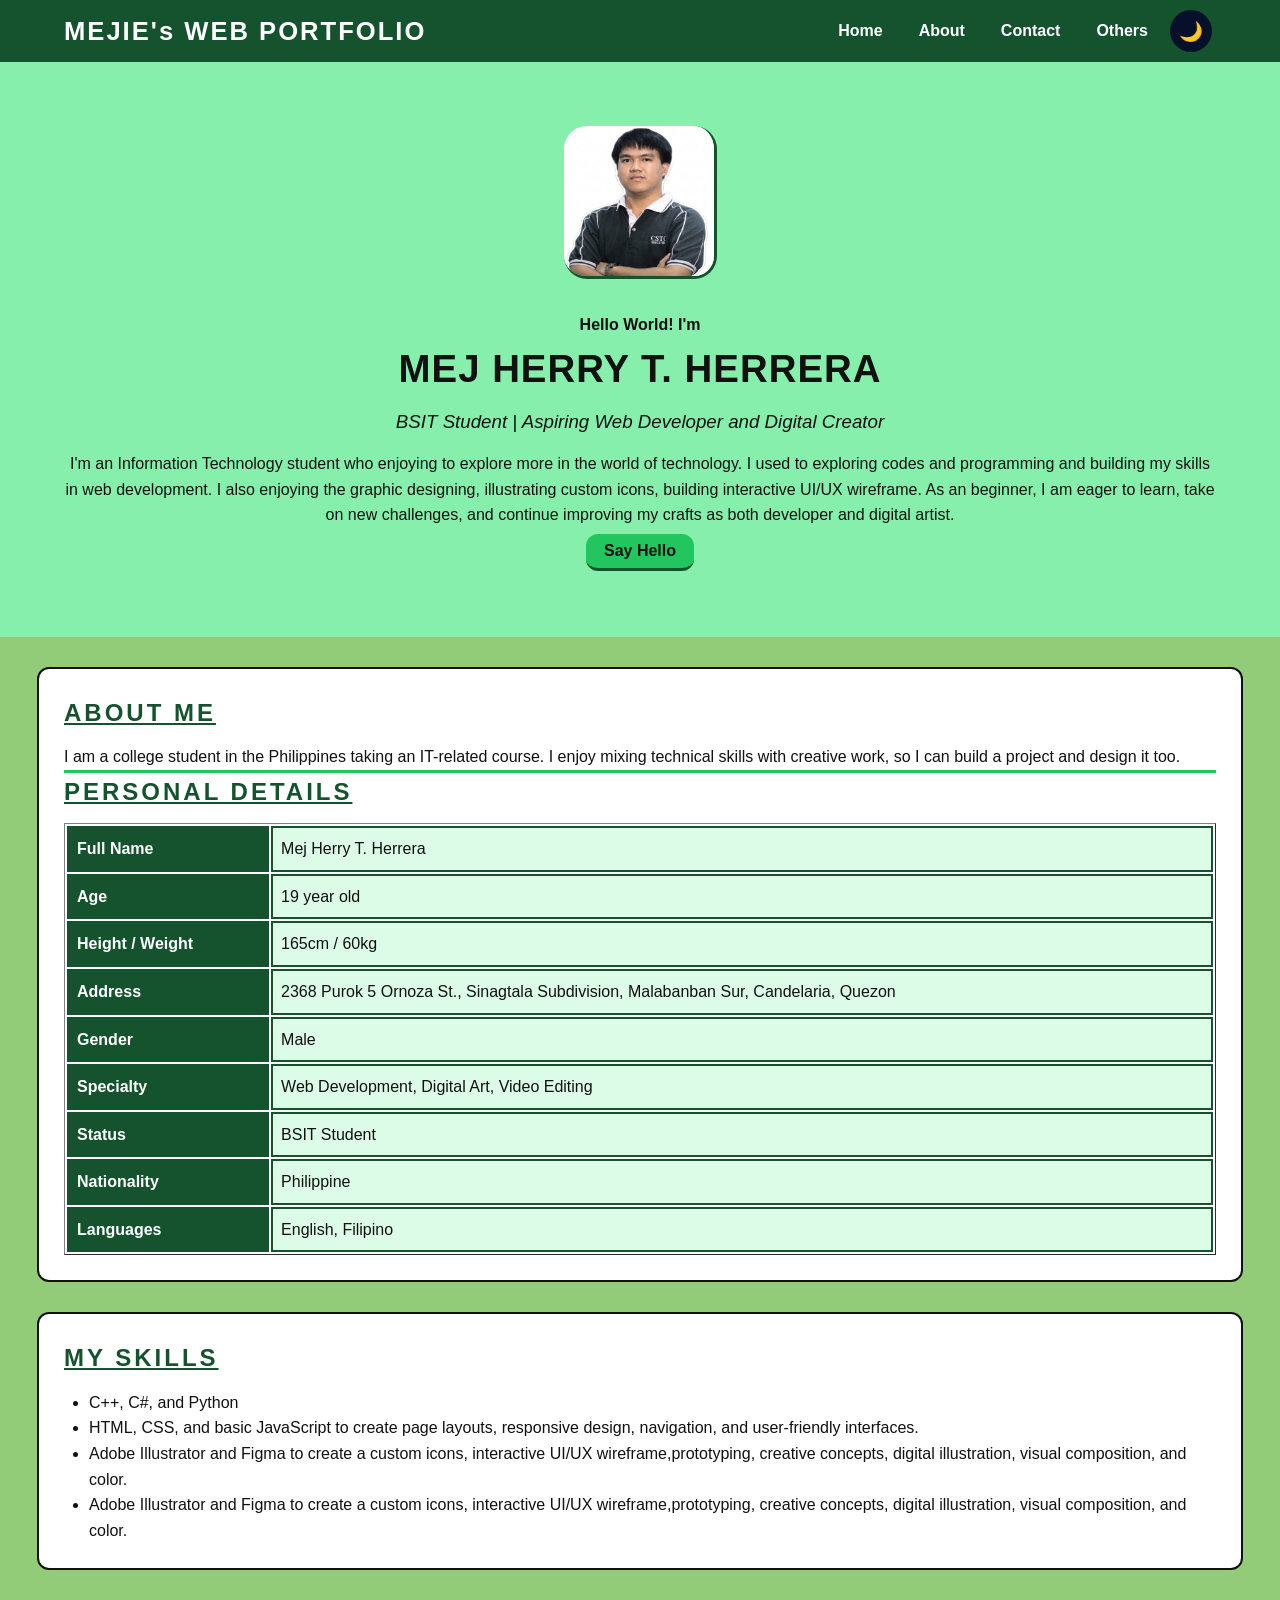
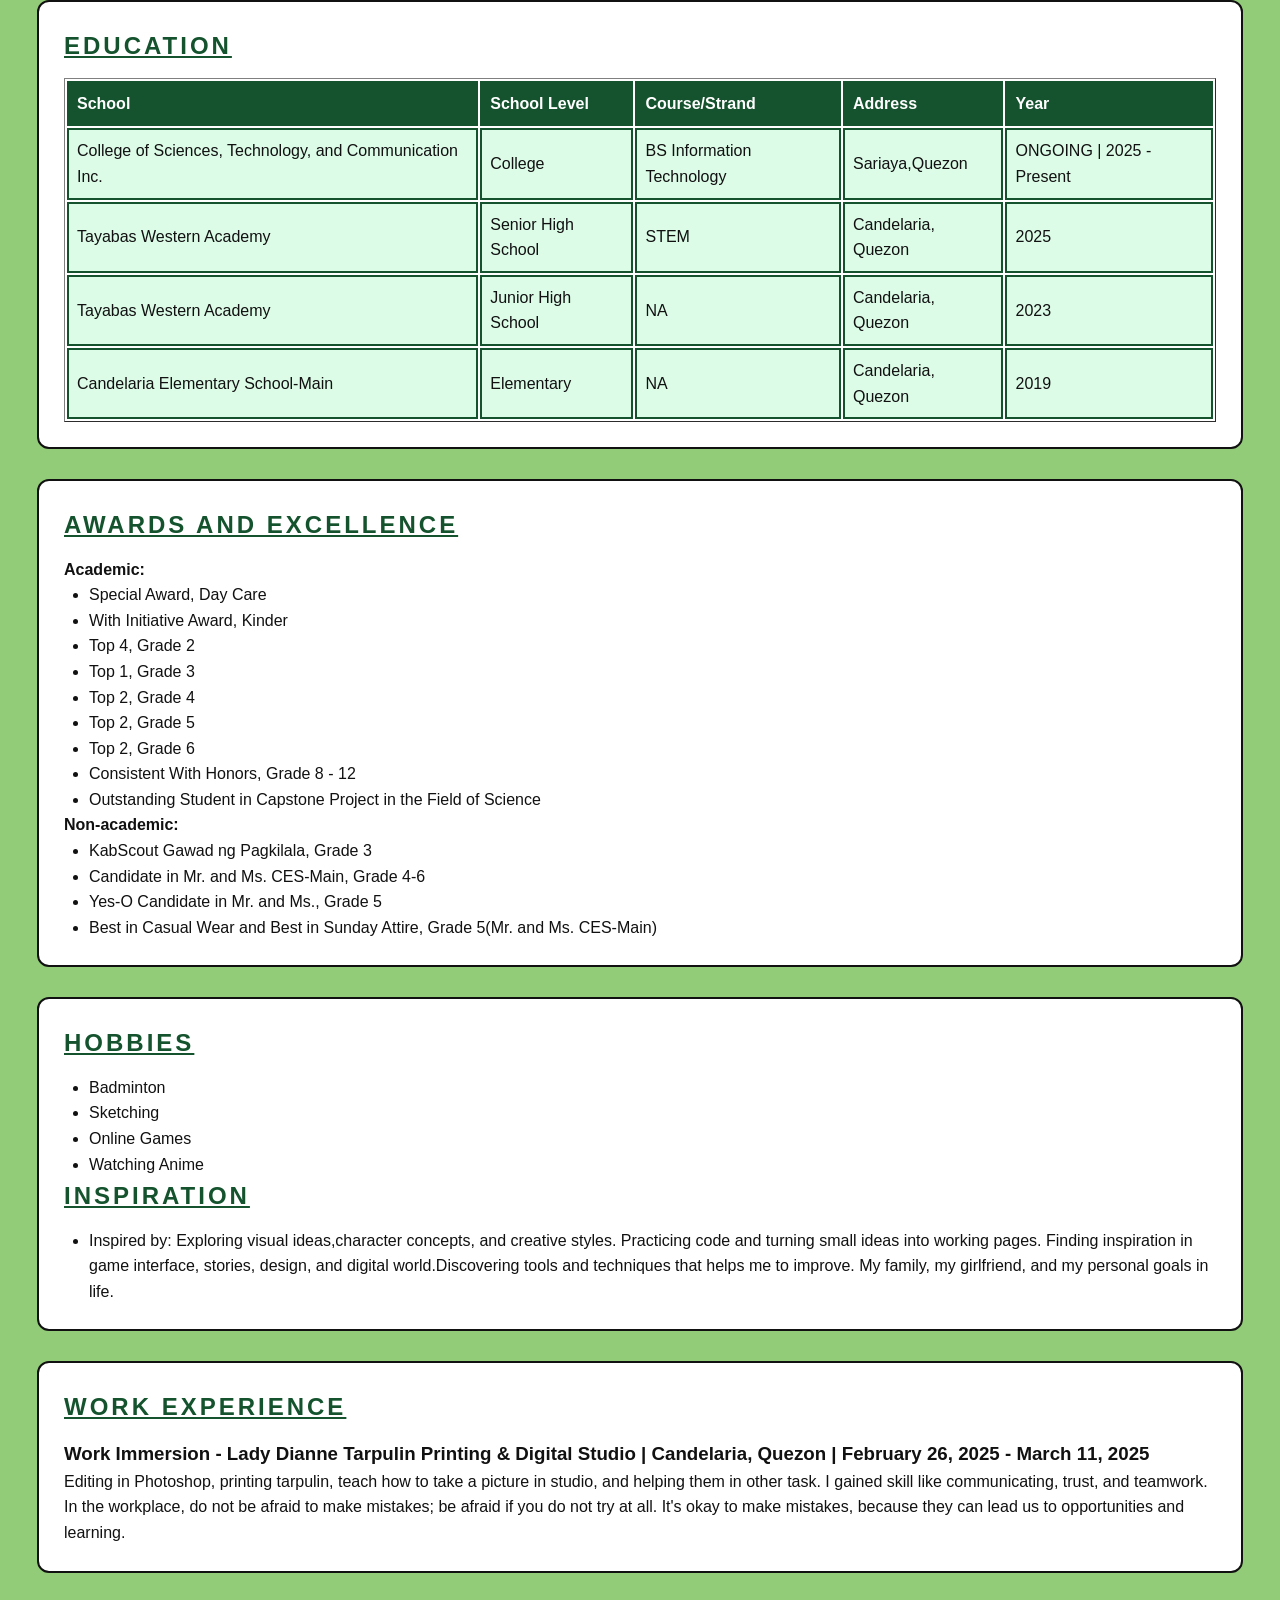
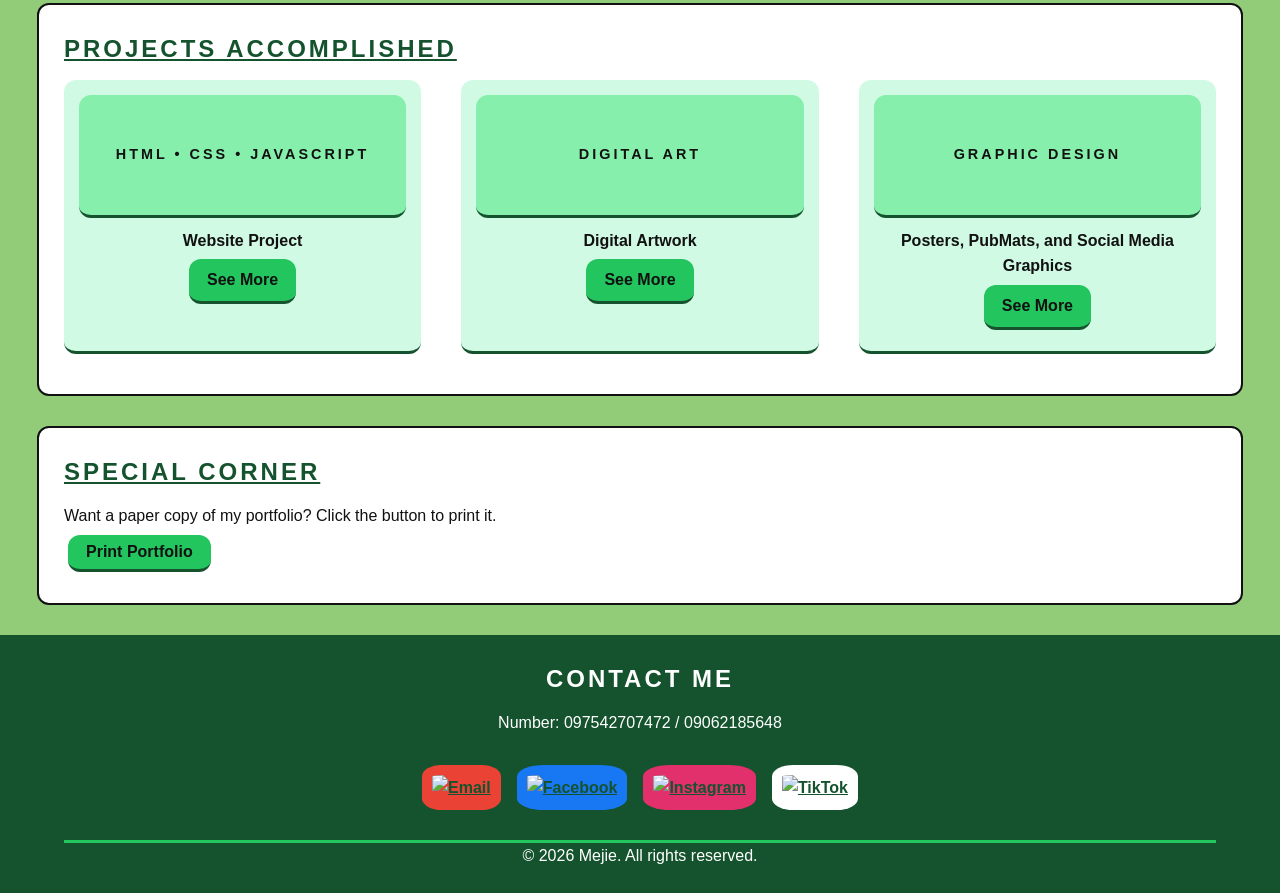
==== index.html @ 621534f4 "Add files via upload" ====
<!DOCTYPE html>
<html>
<head>
  <meta charset="UTF-8">
  <meta name="viewport" content="width=device-width, initial-scale=1.0">
  <title>Mejie | Web Portfolio</title>
  <link rel="stylesheet" href="style.css">
</head>
<body>

  <div id="navbar">
    <div class="logo"> MEJIE's WEB PORTFOLIO</div>
    <div class="menu">
      <a href="#home">Home</a>
      <a href="#about">About</a>
      <a href="#contact">Contact</a>
      <button class="menubtn" onclick="toggleOthers()">Others</button>
      <button id="themeBtn" onclick="toggleTheme()">&#127769;</button>
    </div>
  </div>

  <div id="othersMenu"></div>

  <div id="home">
    <div class="avatar-box">
      <img class="avatar" src="image.png" alt="Profile Picture">
    </div>
      <h4>Hello World! I'm</h4>
    <h1>Mej Herry T. Herrera</h1>
    <h3>BSIT Student | Aspiring Web Developer and Digital Creator</h3>
    <p>I'm an Information Technology student who enjoying to explore more in the world of technology. I used to exploring codes and programming and building my skills in web development. I also enjoying the graphic designing, illustrating custom icons, building interactive UI/UX wireframe. As an beginner, I am eager to learn, take on new challenges, and continue improving my crafts as both developer and digital artist.</p>
    <button class="btn" onclick="sayHello()">Say Hello</button>
  </div>

  <div class="card" id="about">
    <h2>About Me</h2>
    <p>I am a college student in the Philippines taking an IT-related course. I enjoy mixing technical skills with creative work, so I can build a project and design it too.</p>
    <hr>
    <h2>Personal Details</h2>
    <table border="1">
      <tr><th>Full Name</th><td>Mej Herry T. Herrera</td></tr>
      <tr><th>Age</th><td>19 year old</td></tr>
      <tr><th>Height / Weight</th><td>165cm / 60kg</td></tr>
      <tr><th>Address</th><td>2368 Purok 5 Ornoza St., Sinagtala Subdivision, Malabanban Sur, Candelaria, Quezon</td></tr>
      <tr><th>Gender</th><td>Male</td></tr>
      <tr><th>Specialty</th><td>Web Development, Digital Art, Video Editing</td></tr>
      <tr><th>Status</th><td>BSIT Student</td></tr>
      <tr><th>Nationality</th><td>Philippine</td></tr>
      <tr><th>Languages</th><td>English, Filipino</td></tr>
    </table>
  </div>

  <div class="card" id="skills">
    <h2>My Skills</h2>
    <ul>
      <li>C++, C#, and Python</li>
      <li>HTML, CSS, and basic JavaScript to create page layouts, responsive design, navigation, and user-friendly interfaces.</li>
      <li>Adobe Illustrator and Figma to create a custom icons, interactive UI/UX wireframe,prototyping, creative concepts, digital illustration, visual composition, and color.</li>
      <li>Adobe Illustrator and Figma to create a custom icons, interactive UI/UX wireframe,prototyping, creative concepts, digital illustration, visual composition, and color.</li>
    </ul>
  </div>

  <div class="card" id="education">
    <h2>Education</h2>
    <table border="1">
      <tr><th>School</th><th>School Level</th><th>Course/Strand</th><th>Address</th><th>Year</th></tr>
      <tr><td>College of Sciences, Technology, and Communication Inc.</td><td>College</td><td>BS Information Technology</td><td>Sariaya,Quezon</td><td>ONGOING | 2025 - Present</td></tr>
      <tr><td>Tayabas Western Academy</td><td>Senior High School</td><td>STEM</td><td>Candelaria, Quezon</td><td>2025</td></tr>
      <tr><td>Tayabas Western Academy</td><td>Junior High School</td><td>NA</td><td>Candelaria, Quezon</td><td>2023</td></tr>
      <tr><td>Candelaria Elementary School-Main</td><td>Elementary</td><td>NA</td><td>Candelaria, Quezon</td><td>2019</td></tr>
    </table>
  </div>

  <div class="card" id="awards">
    <h2>Awards and Excellence</h2>
    <h4>Academic:</h4>
    <ul>
      <li>Special Award, Day Care</li>
      <li>With Initiative Award, Kinder</li>
      <li>Top 4, Grade 2</li>
      <li>Top 1, Grade 3</li>
      <li>Top 2, Grade 4</li>
      <li>Top 2, Grade 5</li>
      <li>Top 2, Grade 6</li>
      <li>Consistent With Honors, Grade 8 - 12</li>
      <li>Outstanding Student in Capstone Project in the Field of Science</li>
    </ul>
    <h4>Non-academic:</h4>
    <ul>
      <li>KabScout Gawad ng Pagkilala, Grade 3</li>
      <li>Candidate in Mr. and Ms. CES-Main, Grade 4-6</li>
      <li>Yes-O Candidate in Mr. and Ms., Grade 5</li>
      <li>Best in Casual Wear and Best in Sunday Attire, Grade 5(Mr. and Ms. CES-Main)</li>
    </ul>
  </div>

  <div class="card" id="hobbies">
    <h2>Hobbies</h2>
    <ul>
      <li>Badminton</li>
      <li>Sketching</li>
      <li>Online Games</li>
      <li>Watching Anime</li>
    </ul>
    <h2>Inspiration</h2>
    <ul>
      <li>Inspired by: Exploring visual ideas,character concepts, and creative styles. Practicing code and turning small ideas into working pages. Finding inspiration in game interface, stories, design, and digital world.Discovering tools and techniques that helps me to improve. My family, my girlfriend, and my personal goals in life.</li>
    </ul>
  </div>

  <div class="card" id="experience">
    <h2>Work Experience</h2>
      <h3>Work Immersion - Lady Dianne Tarpulin Printing & Digital Studio | Candelaria, Quezon | February 26, 2025 - March 11, 2025</h3>
      <p>Editing in Photoshop, printing tarpulin, teach how to take a picture in studio, and helping them in other task. I gained skill like communicating, trust, and teamwork. In the workplace, do not be afraid to make mistakes; be afraid if you do not try at all. It's okay to make mistakes, because they can lead us to opportunities and learning.</p>
  </div>

  <div class="card" id="projects">
    <h2>Projects Accomplished</h2>
    <div class="row">
      <div class="item">
        <h2 class="ph">HTML • CSS • JAVASCRIPT</h2>
        <h4>Website Project</h4>
        <a class="btn" href="web.html">See More</a>
      </div>
      <div class="item">
        <h2 class="ph">DIGITAL ART</h2>
        <h4>Digital Artwork</h4>
        <a class="btn" href="digital.html">See More</a>
      </div>
      <div class="item">
        <h2 class="ph">GRAPHIC DESIGN</h2>
        <h4>Posters, PubMats, and Social Media Graphics</h4>
        <a class="btn" href="graphic.html">See More</a>
      </div>
    </div>
  </div>

  <div class="card" id="special">
    <h2>Special Corner</h2>
    <p>Want a paper copy of my portfolio? Click the button to print it.</p>
    <button class="btn" onclick="printPage()">Print Portfolio</button>
  </div>

  <div id="footer">
    <h2 id="contact">Contact Me</h2>
    <p>Number: 097542707472 / 09062185648</p>
    <div class="social">
      <a href="herreramejherry147@gmail.com" target="_blank">
        <img class="icon-email" src="icons/gmail.svg" alt="Email">
      </a>
      <a href="https://www.facebook.com/share/1CQD85JZvZ/" target="_blank">
        <img class="icon-fb" src="icons/facebook.svg" alt="Facebook">
      </a>
      <a href="https://www.instagram.com/mejjiieee_hth?mdxt=MXU0eDJyMG51aW0wZQ==" target="_blank">
        <img class="icon-ig" src="icons/instagram.svg" alt="Instagram">
      </a>
      <a href="https://www.tiktok.com/@mejjiieee?_r=1&_t=ZS-9B745fjl1ul" target="_blank">
        <img class="icon-tt" src="icons/tiktok.svg" alt="TikTok">
      </a>
    </div>
    <hr>
    <p>&copy; 2026 Mejie. All rights reserved.</p>
  </div>

  <div id="themeStyle"></div>
  <script src="script.js"></script>
</body>
</html>
---- style.css ----
* { 
  margin: 0; 
  padding: 0; 
}

body { 
  font-family: 'Trebuchet MS', Arial, sans-serif; 
  background-color: #92cc78; 
  color: #111111; 
  line-height: 1.6; 
}

a { 
  color: #14532d;
  font-weight: bold;
}

h2 { 
  text-decoration: underline;
  color: #14532d; 
  margin: 0 0 12px 0; 
  text-transform: uppercase; 
  letter-spacing: 3px; 
}

#contact{
  text-align: center;
  color: #ffffff;
  text-decoration: none;
}

hr {
  width: 100%;
  height: 3px;
  background-color: #22c55e;
  border: none;
}

ul, ol { margin: 0 0 0 25px; }

#navbar { 
  display: flex; 
  justify-content: space-between; 
  align-items: center; 
  flex-wrap: wrap; 
  background-color: #14532d; 
  padding: 10px 5%; 
  border: none; 
}

.logo { 
  color: #ffffff; 
  font-size: 1.6rem; 
  font-weight: bold; 
  letter-spacing: 2px; 
}

.menu { 
  display: flex; 
  align-items: center; 
  flex-wrap: wrap; 
}

.menu a { 
  color: #ffffff; 
  text-decoration: none; 
  padding: 6px 14px; 
  margin: 0 4px; 
  border-radius: 0px; 
}

.menu a:hover { 
color: #8ec5ff;
}

.menubtn { 
  background-color: #14532d; 
  color: #ffffff; 
  border: none; 
  padding: 6px 14px; 
  margin: 0 4px; 
  border-radius: 0px; 
  font-size: 1rem; 
  font-family: 'Trebuchet MS', Arial, sans-serif;
  font-weight: bold; 
}

.menubtn:hover { 
  color: #8ec5ff; 
}

#themeBtn { 
  width: 42px; 
  height: 42px; 
  margin: 0 4px; 
  padding: 0; 
  border-radius: 50%; 
  background-color: #07102a; 
  font-size: 1.2rem;
  border: none; 
}

.submenu { 
  display: flex; 
  justify-content: center; 
  flex-wrap: wrap; 
  background-color: #15803d; 
  padding: 8px 5%; 
}

.submenu a { 
  color: #ffffff; 
  text-decoration: none; 
  padding: 6px 14px; 
  margin: 3px; 
  border-radius: 0px; 
}

.submenu a:hover { 
  color: #8ec5ff; 
}

.btn { 
  display: inline-block; 
  background-color: #22c55e; 
  color: #111111;
  border: none;  
  padding: 8px 18px; 
  margin: 6px 4px; 
  border-radius: 12px; 
  font-size: 1rem; 
  font-weight: bold; 
  text-decoration: none;
  border-bottom: 3px solid #14532d;
}

.btn:hover { 
  background-color: #4ade80;
  color: #ffffff;
}

#home { text-align: center; 
  color: #111111; 
  padding: 60px 5%; 
  background: #86efac; 
}

#home h1 { 
  font-size: 2.4rem; 
  letter-spacing: 1px; 
  text-transform: uppercase; 
}

#home h3 { 
  font-weight: normal; 
  font-style: italic; 
  margin: 8px 0 14px 0; 
}

.avatar-box{
  width: 175px;
  height: 175px;
  margin: 0 auto 15px auto;
  display: flex;
  justify-content: center;
  align-items: center;
}

.avatar { 
  width: 150px; 
  height: 150px; 
  border-radius: 15%; 
  border: none; 
  margin: 0 auto 15px auto; 
  display: flex; 
  justify-content: center; 
  align-items: center;
  border-right: 3px solid #14532d;
  border-bottom: 3px solid #14532d;
}

.avatar:hover {
  width: 165px;
  height: 165px;
}

.card { 
  width: 90%; 
  margin: 30px auto; 
  padding: 25px; 
  background-color: #ffffff; 
  border: 2px solid #111111; 
  border-radius: 12px; 
}

table { width: 100%; }

th, td { 
  padding: 8px; 
  text-align: left;
  border: 2px solid #14532d;
}

th{
  background-color: #14532d;
  color: #ffffff;
}

td{
  background-color: #dcfce7;
  color: #111111;
}

.row { 
  display: flex; 
  flex-wrap: wrap; 
  justify-content: space-between; 
}

.item {
  width: 31%; 
  box-sizing: border-box; 
  padding: 15px; 
  margin-bottom: 15px; 
  background-color: #d1fae5; 
  border-radius: 12px; 
  text-align: center;
  border-bottom: 3px solid #14532d;  
}

.item:hover { background-color: #bbf7d0; }

.ph { 
  height: 120px; 
  margin-bottom: 10px; 
  background-color: #86efac; 
  color: #111111;
  border-radius: 12px; 
  font-size: 0.9rem; 
  display: flex; 
  justify-content: center; 
  align-items: center;
  text-decoration: none;
  border-bottom: 3px solid #14532d; 
}

#footer { 
  background-color: #14532d; 
  color: #ffffff; 
  text-align: center; 
  padding: 25px 5%; 
}

.work { 
  display: flex; flex-direction: column; 
}

.social {
  display: flex;
  justify-content: center;
  align-items: center;
  flex-wrap: wrap;
  height: 80px;
  margin: 12px 0;
}

.social img {
  width: 28px;
  height: 28px;
  padding: 10px;
  margin: 6px 8px;
  border-radius: 25%;
}

.social img:hover {
  width: 34px;
  height: 34px;
}

.icon-email{
  background-color: #ea4335;
}
.icon-email:hover{
  background-color: #ff7b70;
}

.icon-fb{
  background-color: #1877f2;
}
.icon-fb:hover{
  background-color: #5aa4ff;
}

.icon-ig{
  background-color: #e1306c;
}
.icon-ig:hover{
  background-color: #f7739f;
}

.icon-tt{
  background-color: #ffffff;
}
.icon-tt:hover{
  background-color: #555555;
}

.workitem { width: auto; }

.bigph { 
  height: 450px; 
  display: block; 
  width: 100%; 
  margin: 0 auto 12px auto; 
  border-radius: 10px;  
}

@media (max-width: 700px) {
  body { font-size: 0.85rem; }
  #navbar { flex-direction: column; }
  .menu { justify-content: center; }
  .item { width: 100%; }
  #home h1 { font-size: 1.7rem; }
  .card { padding: 15px; }
  th, td { padding: 4px; font-size: 0.8rem; }
  .bigph { height: 250px; }
}
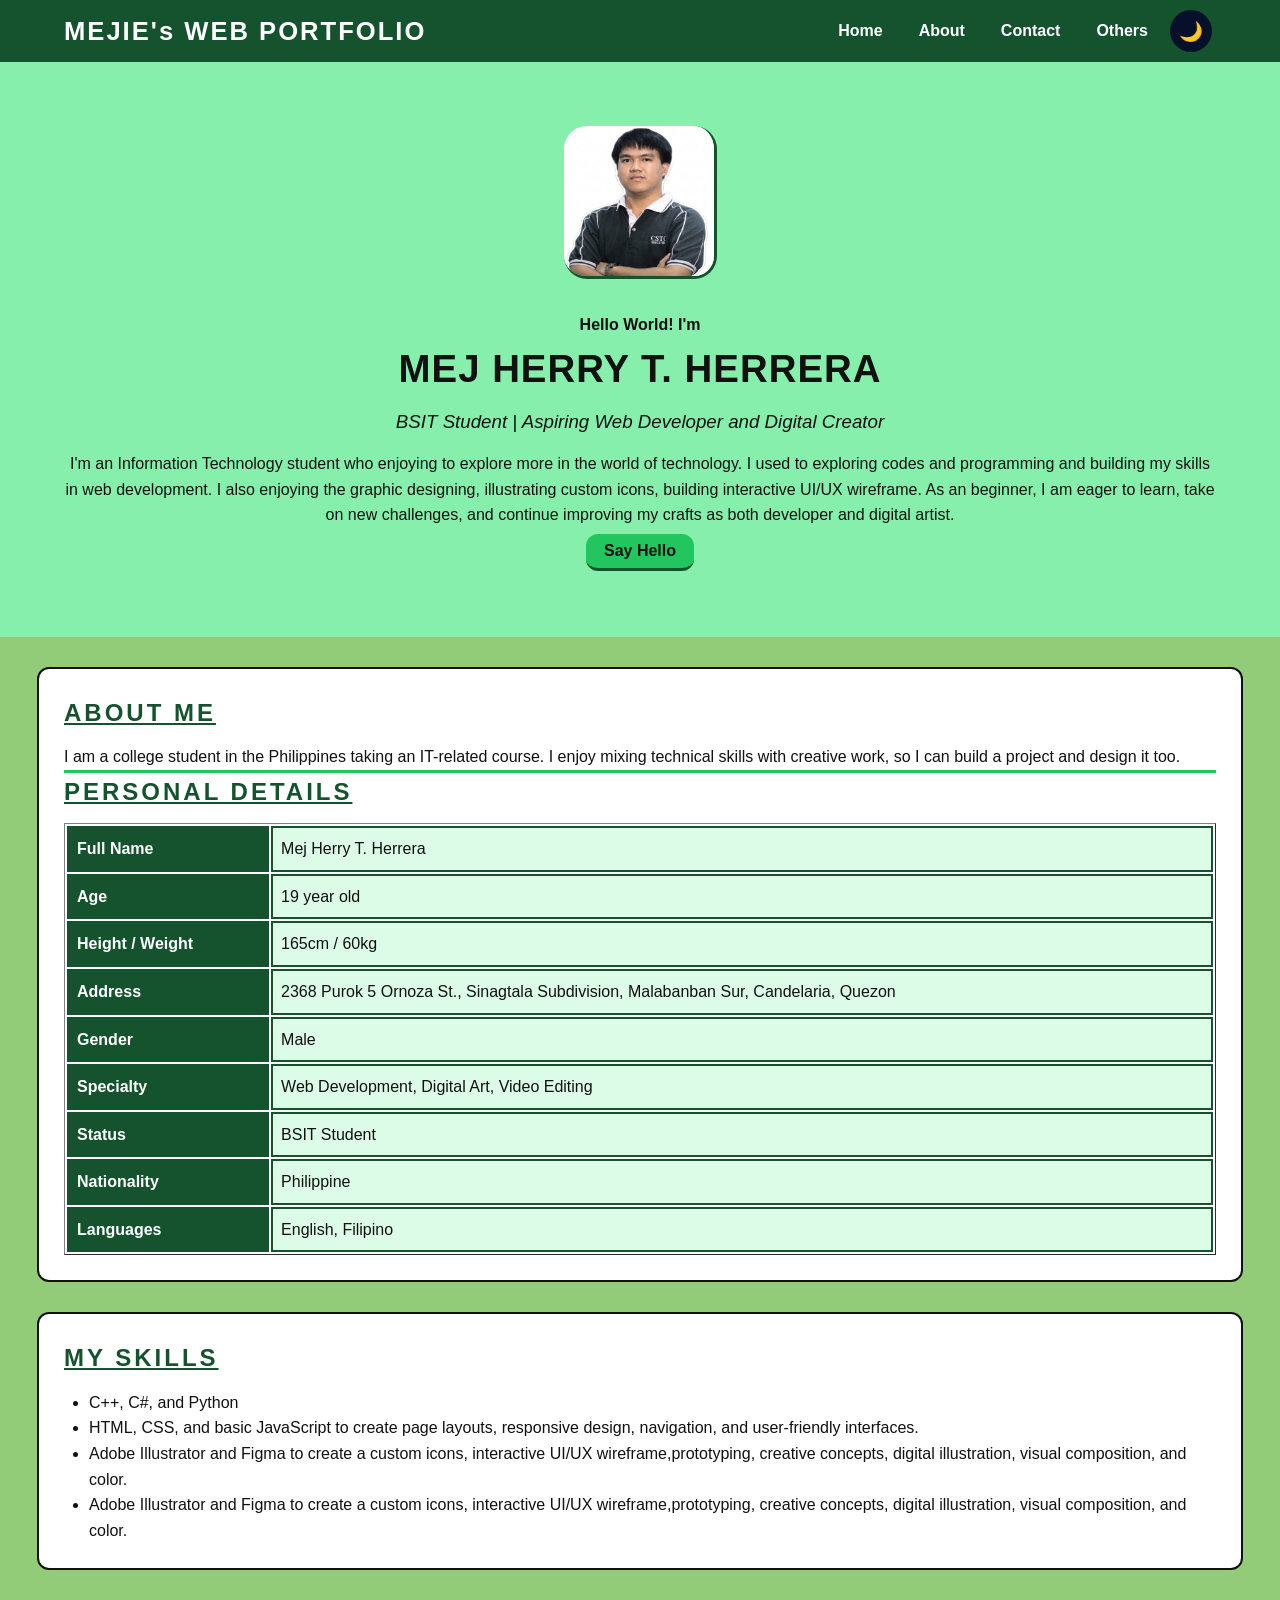
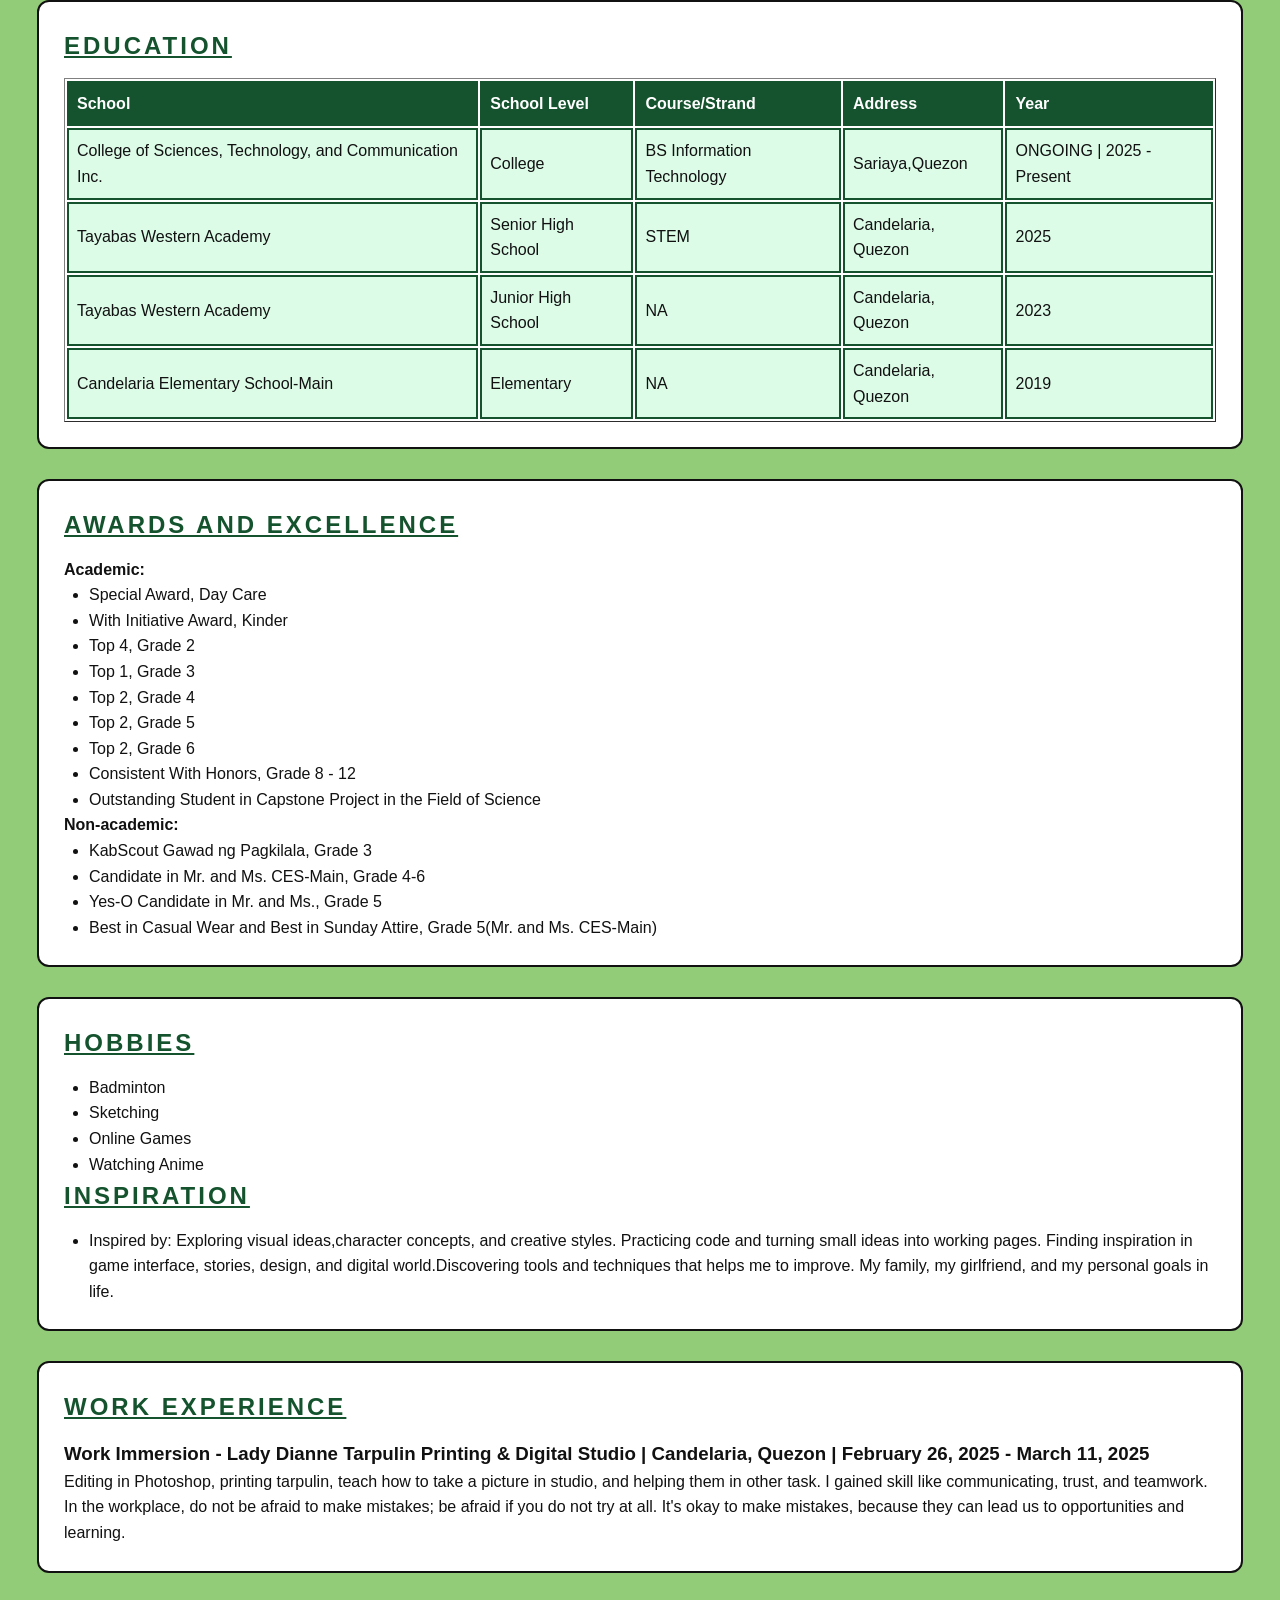
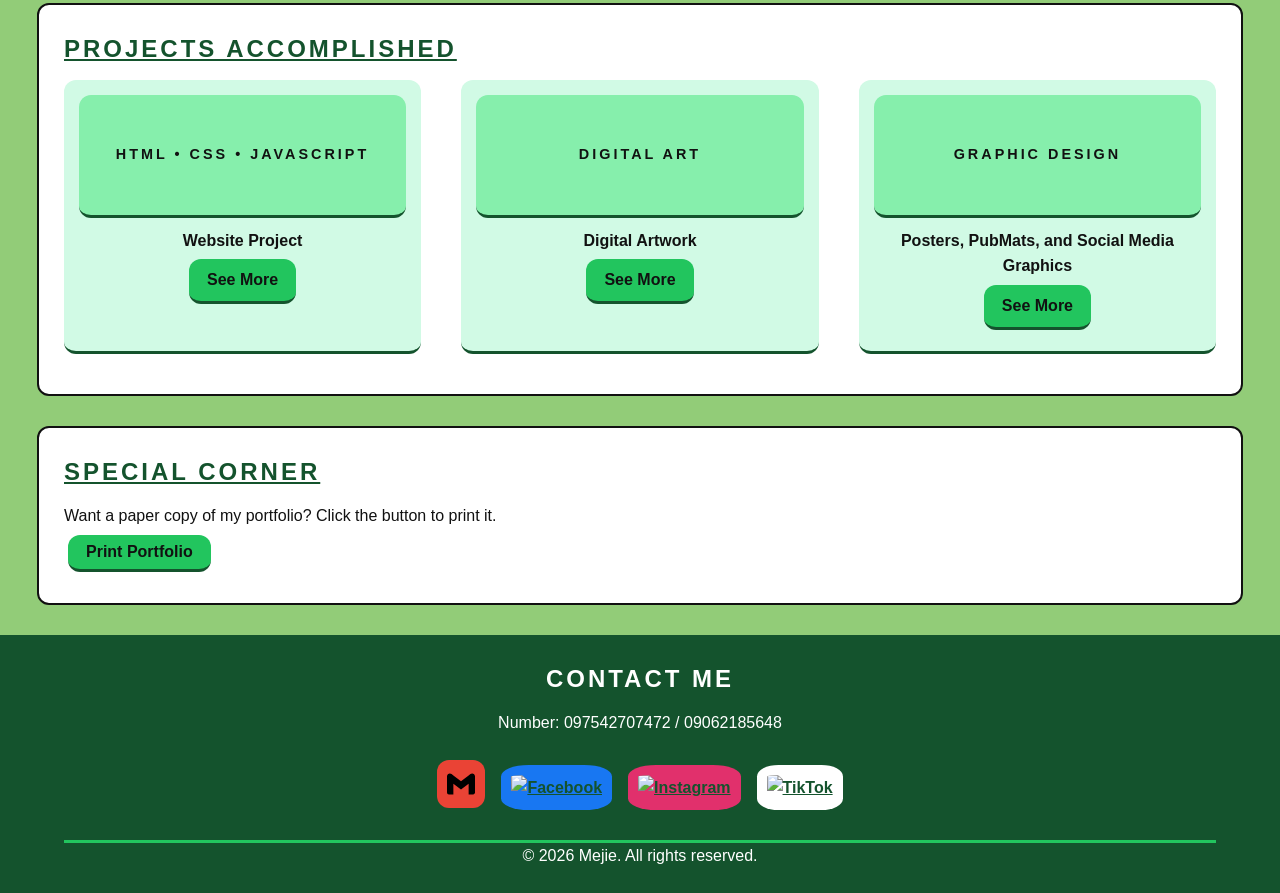
==== commit d6bfd794: "Fix email icon image source in index.html" ====
--- a/index.html
+++ b/index.html
@@ -146,7 +146,8 @@
     <p>Number: 097542707472 / 09062185648</p>
     <div class="social">
       <a href="herreramejherry147@gmail.com" target="_blank">
-        <img class="icon-email" src="icons/gmail.svg" alt="Email">
+        <img class="icon-email" src="
+          gmail.svg" alt="Email">
       </a>
       <a href="https://www.facebook.com/share/1CQD85JZvZ/" target="_blank">
         <img class="icon-fb" src="icons/facebook.svg" alt="Facebook">
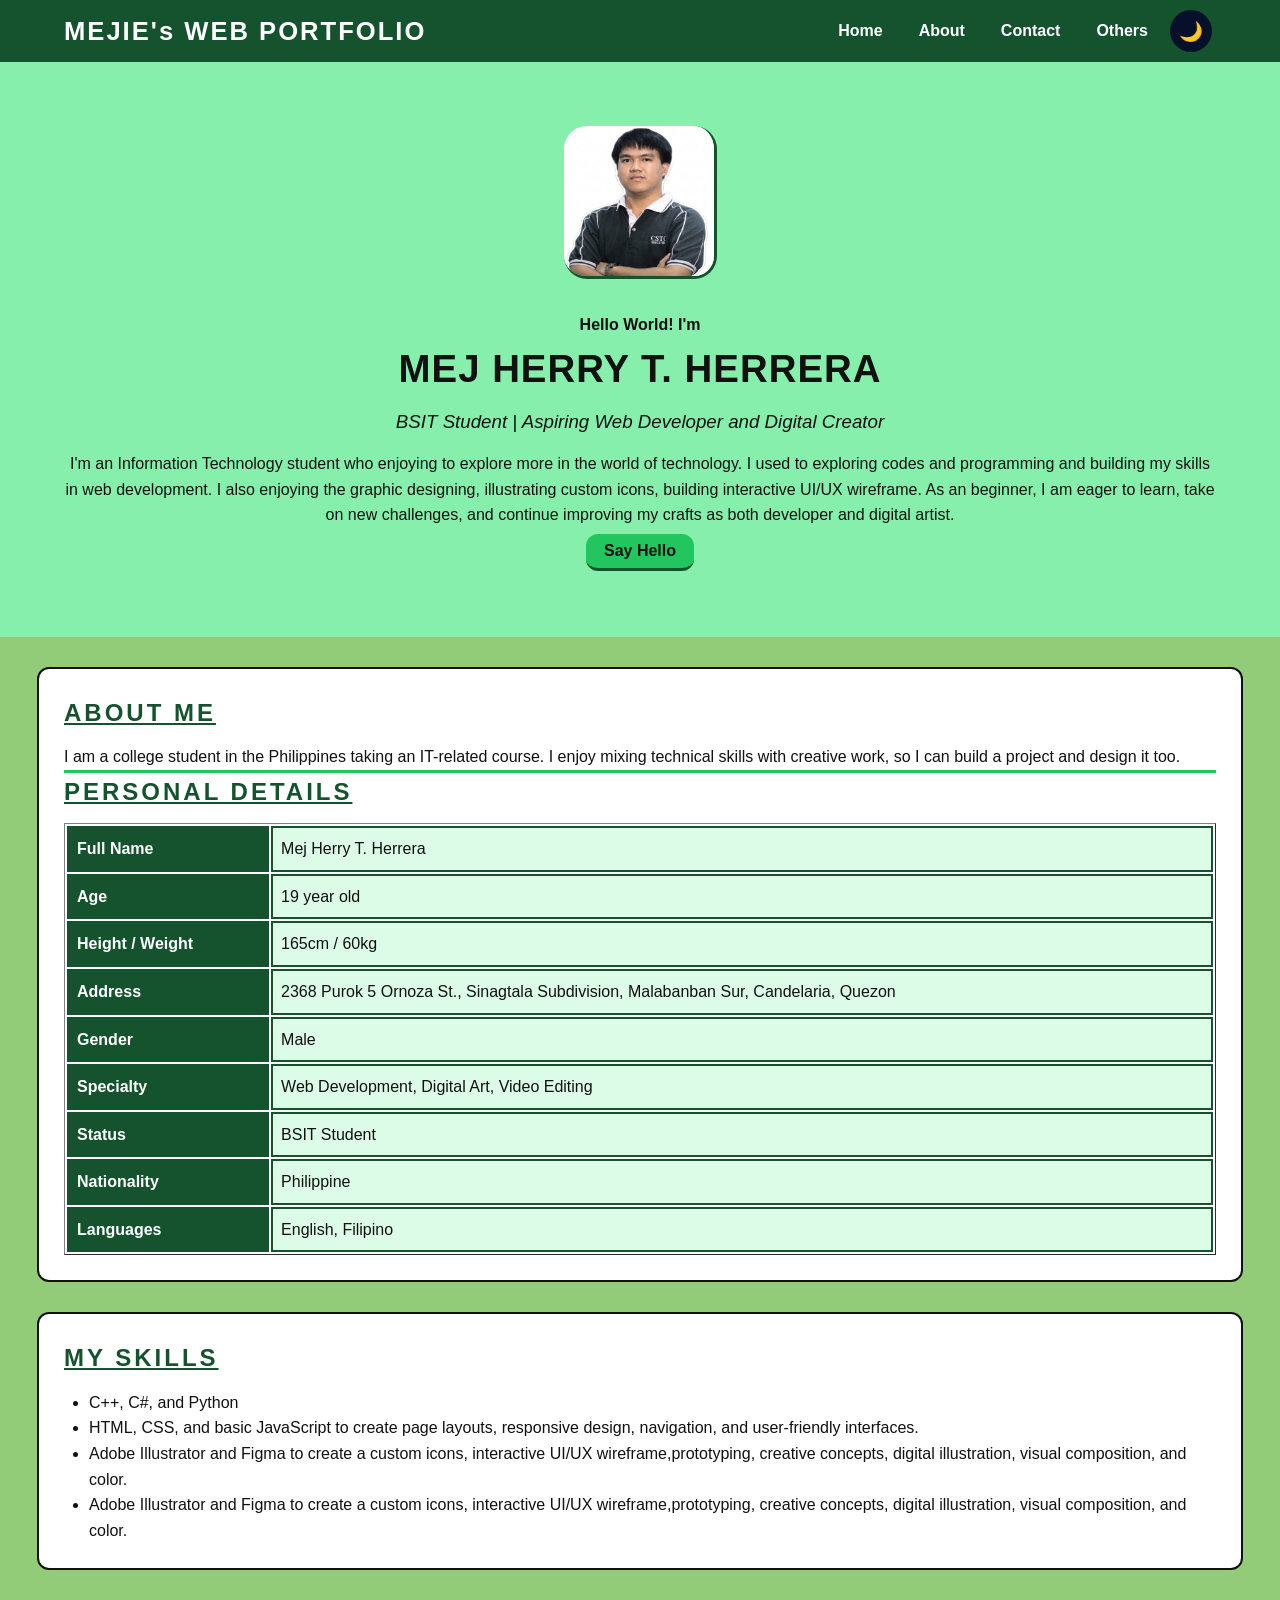
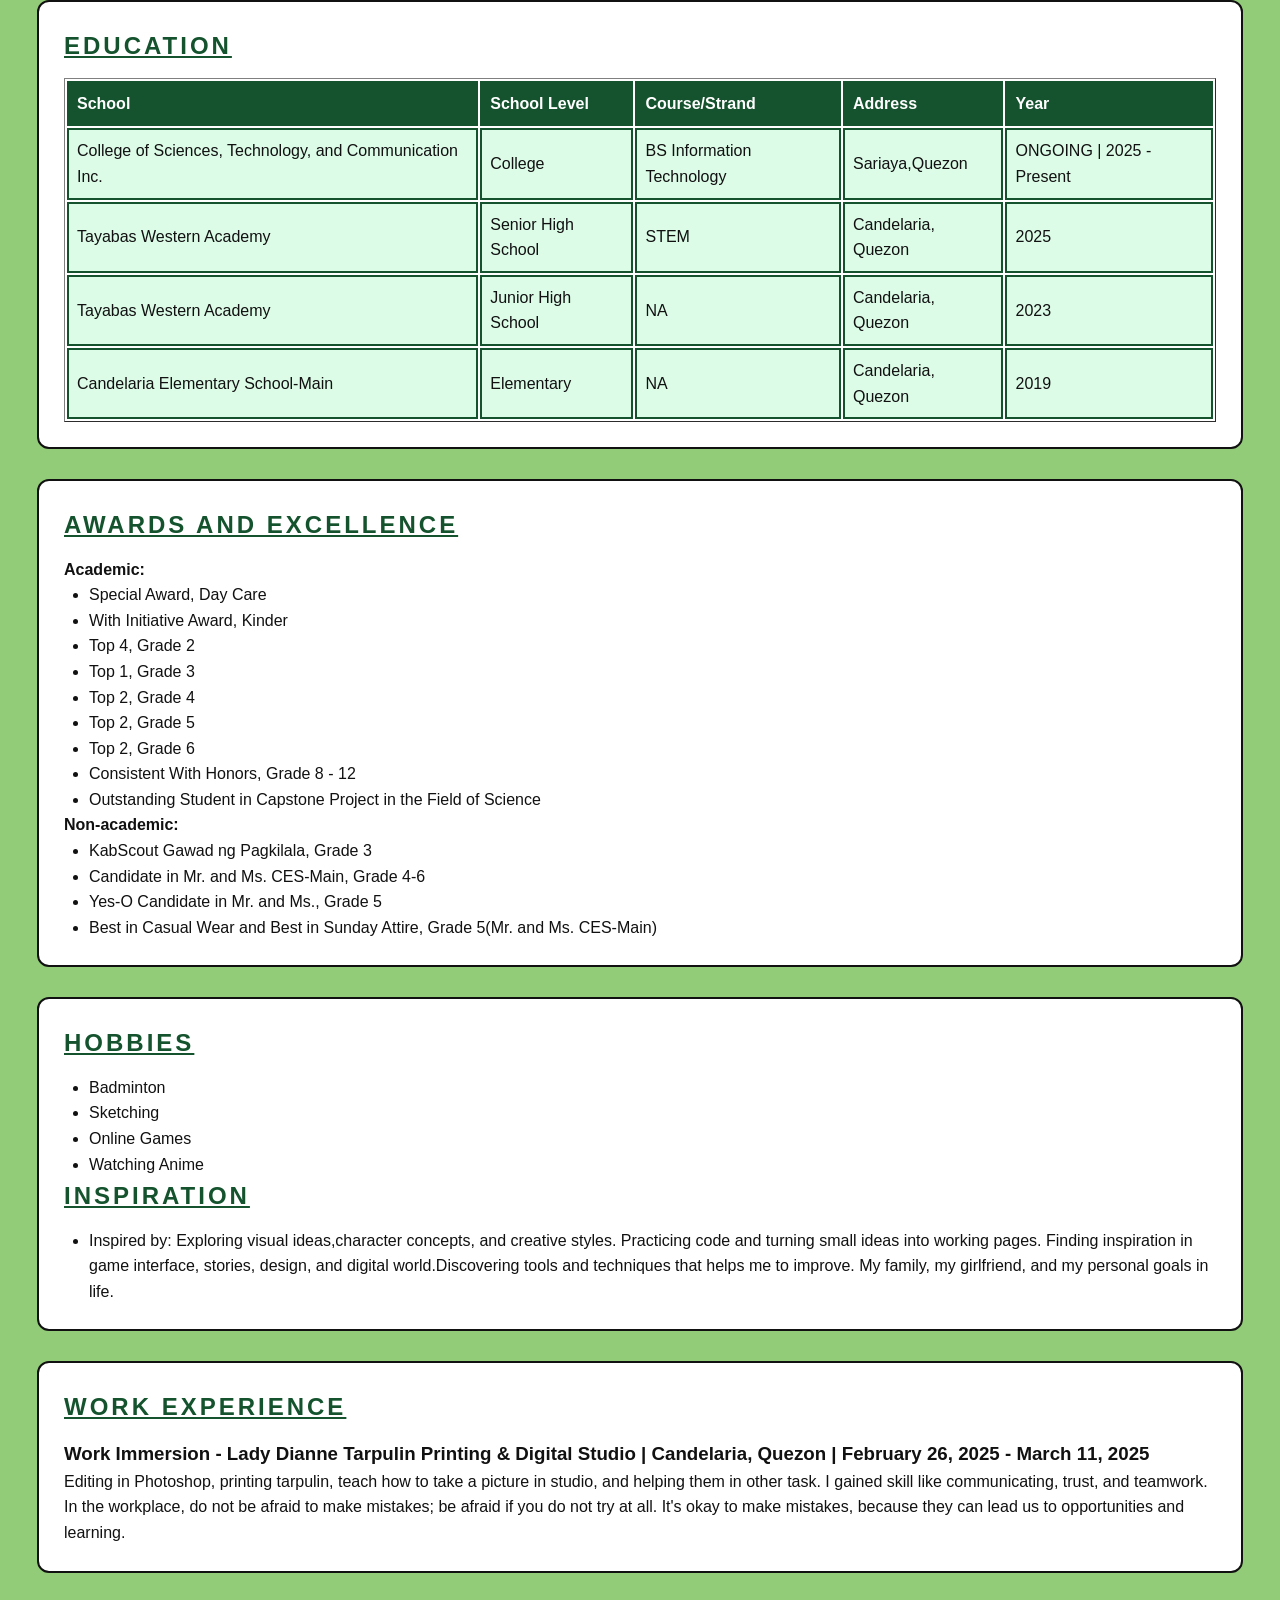
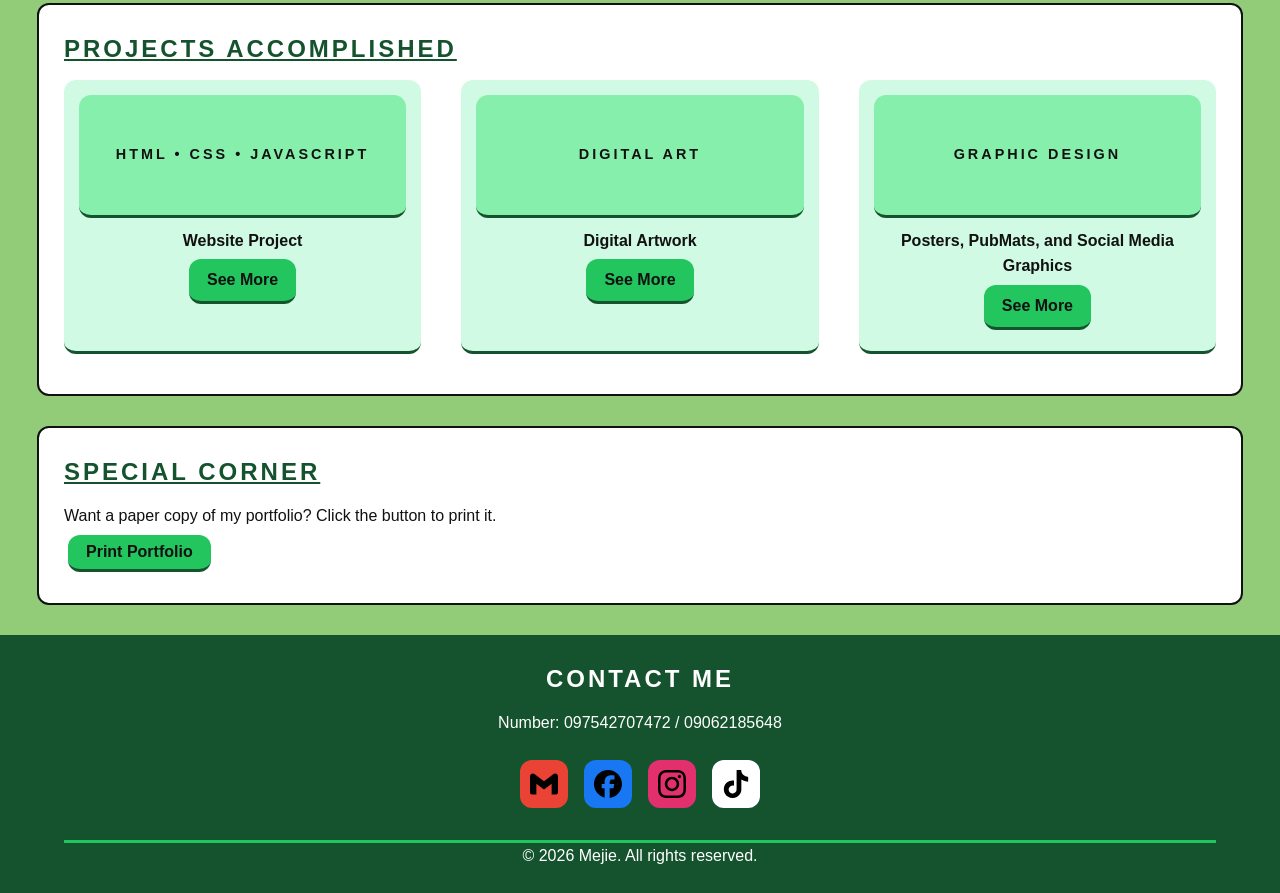
==== commit 71a43f2b: "Change social media icon paths in index.html Updated social media icons to use new file paths." ====
--- a/index.html
+++ b/index.html
@@ -150,13 +150,13 @@
           gmail.svg" alt="Email">
       </a>
       <a href="https://www.facebook.com/share/1CQD85JZvZ/" target="_blank">
-        <img class="icon-fb" src="icons/facebook.svg" alt="Facebook">
+        <img class="icon-fb" src="facebook.svg" alt="Facebook">
       </a>
       <a href="https://www.instagram.com/mejjiieee_hth?mdxt=MXU0eDJyMG51aW0wZQ==" target="_blank">
-        <img class="icon-ig" src="icons/instagram.svg" alt="Instagram">
+        <img class="icon-ig" src="instagram.svg" alt="Instagram">
       </a>
       <a href="https://www.tiktok.com/@mejjiieee?_r=1&_t=ZS-9B745fjl1ul" target="_blank">
-        <img class="icon-tt" src="icons/tiktok.svg" alt="TikTok">
+        <img class="icon-tt" src="tiktok.svg" alt="TikTok">
       </a>
     </div>
     <hr>
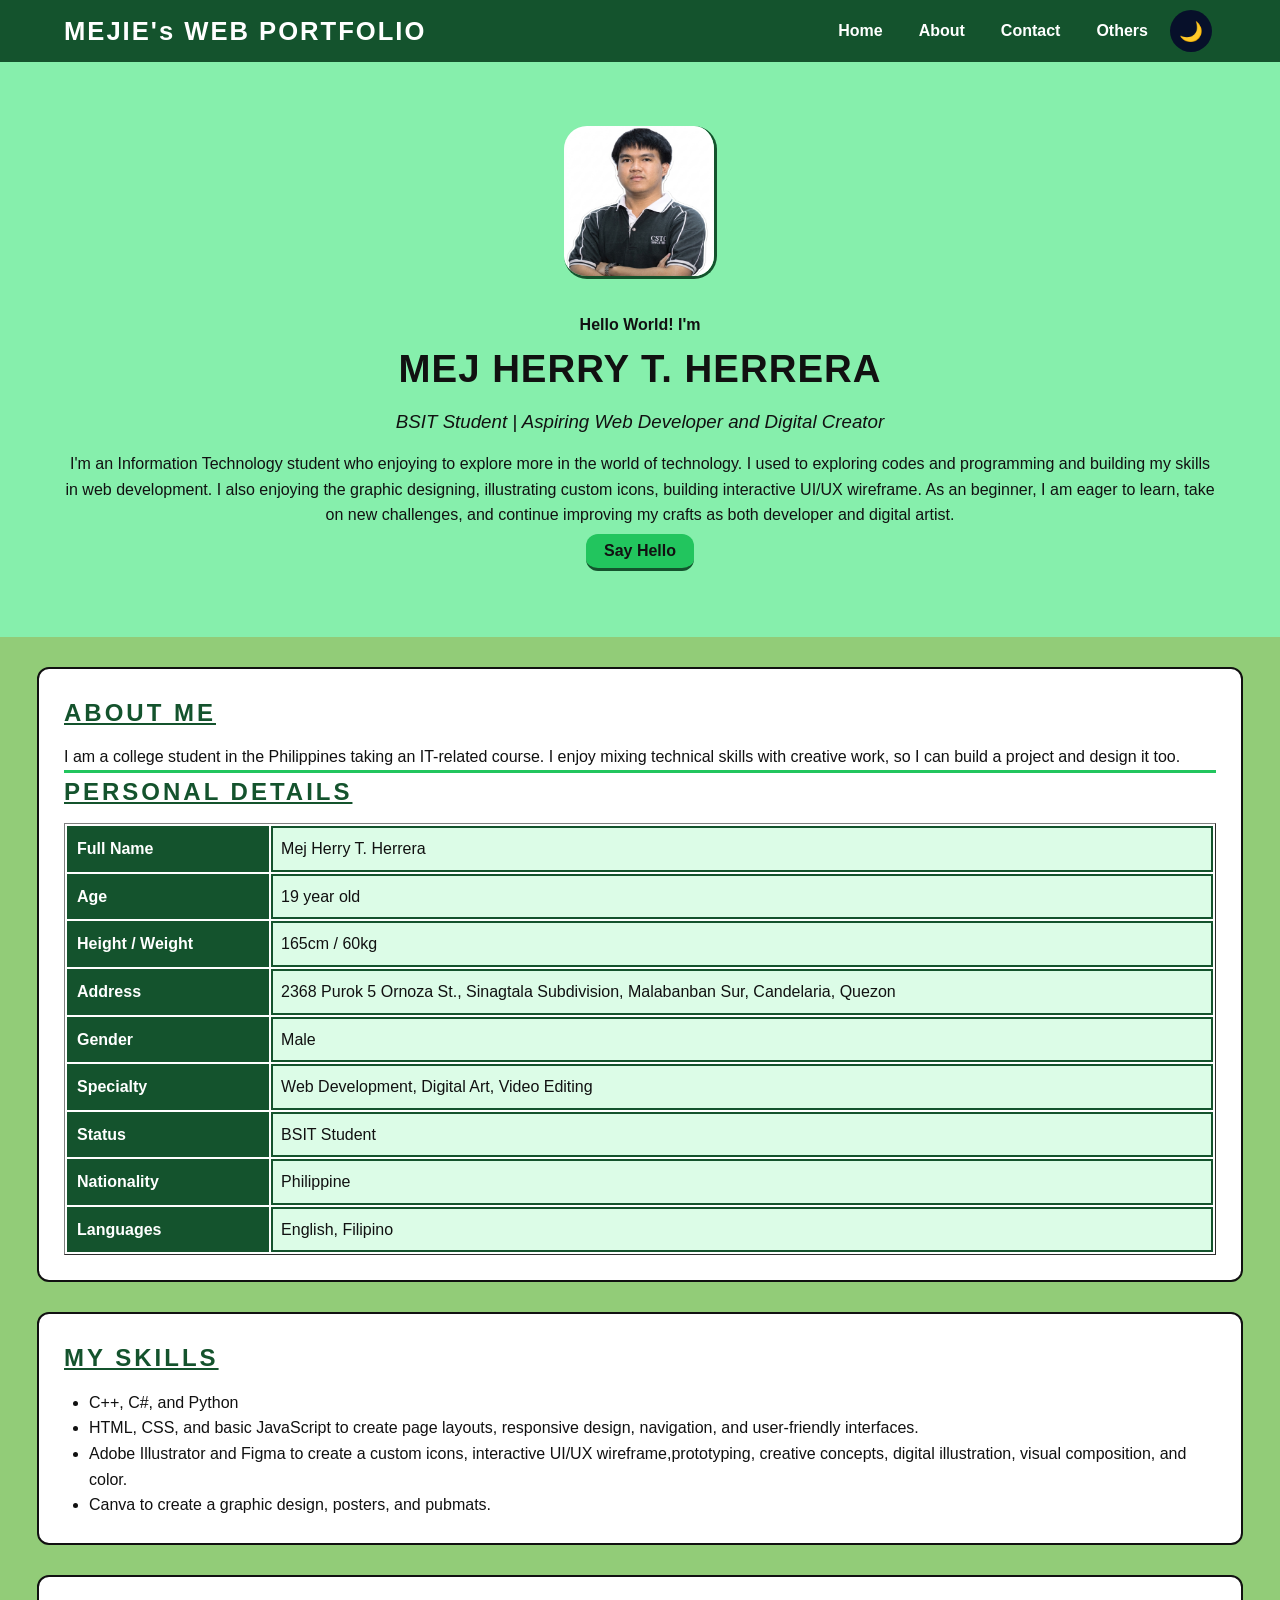
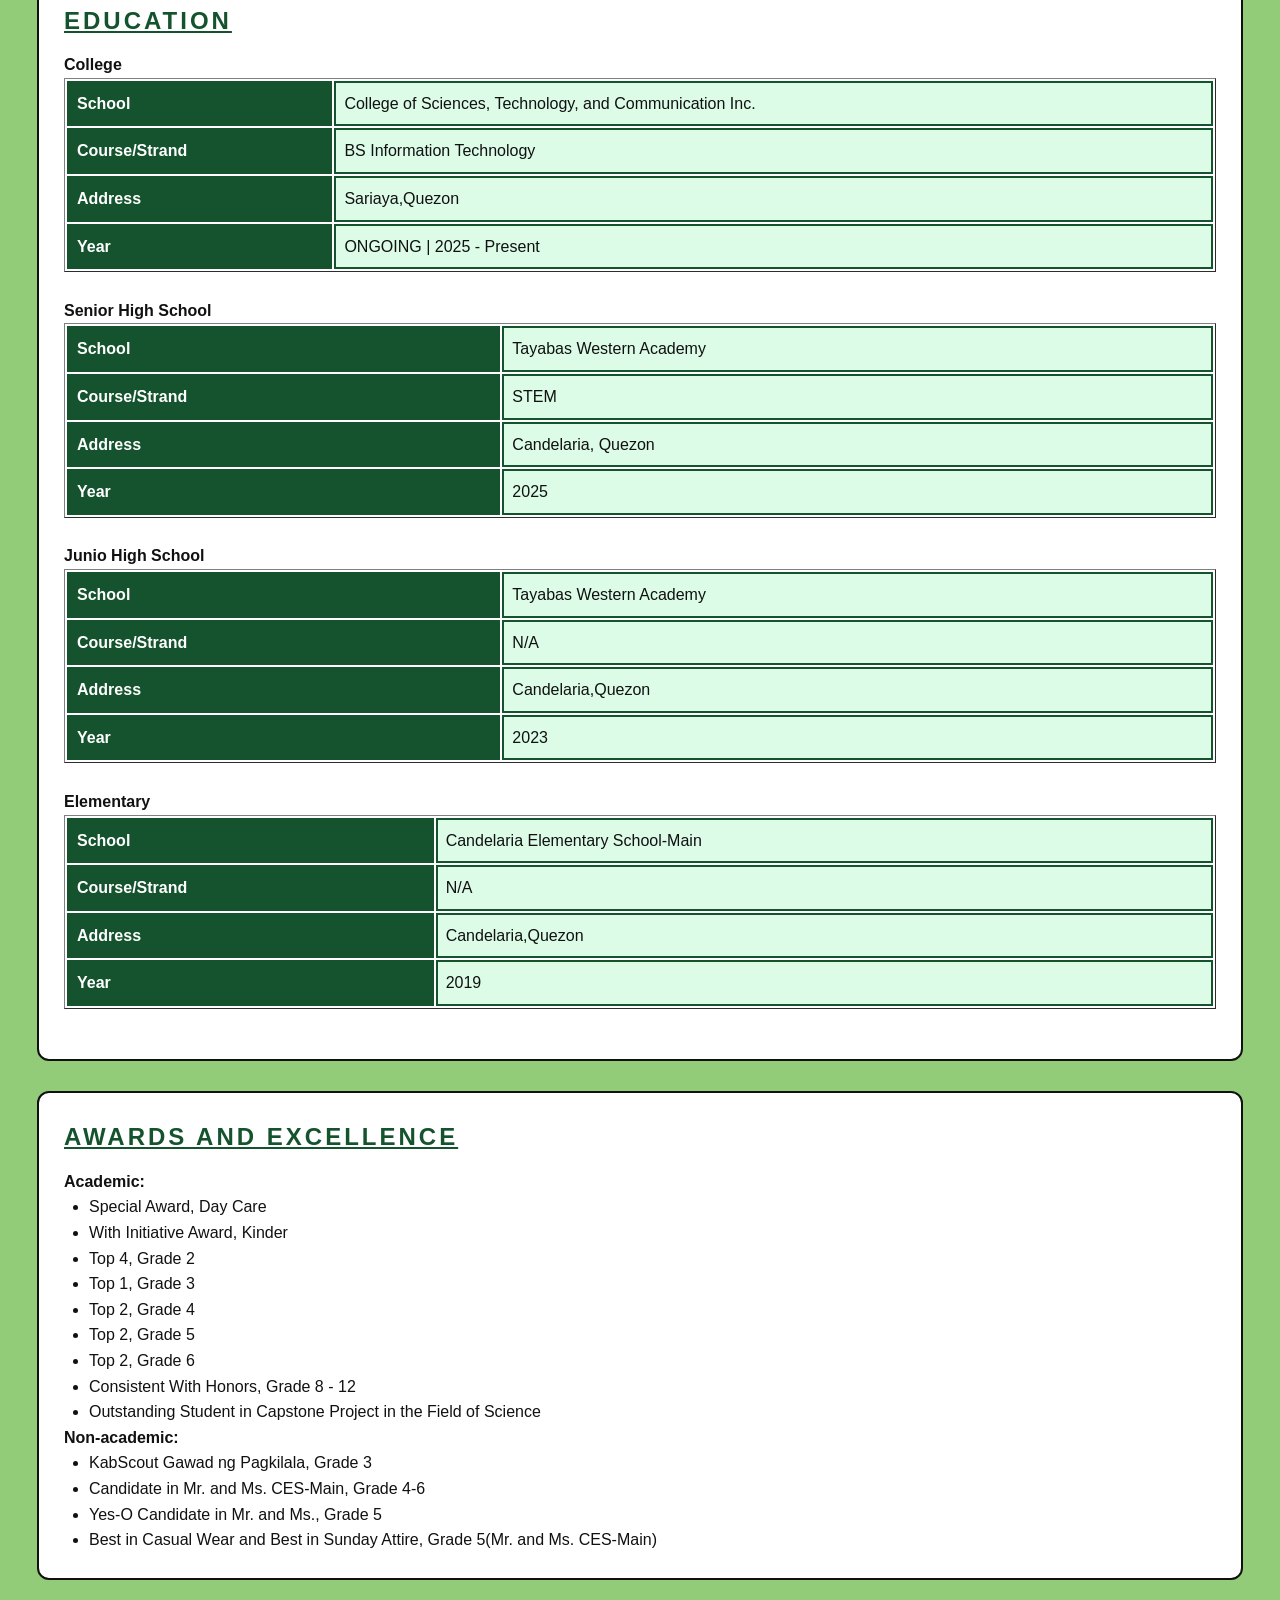
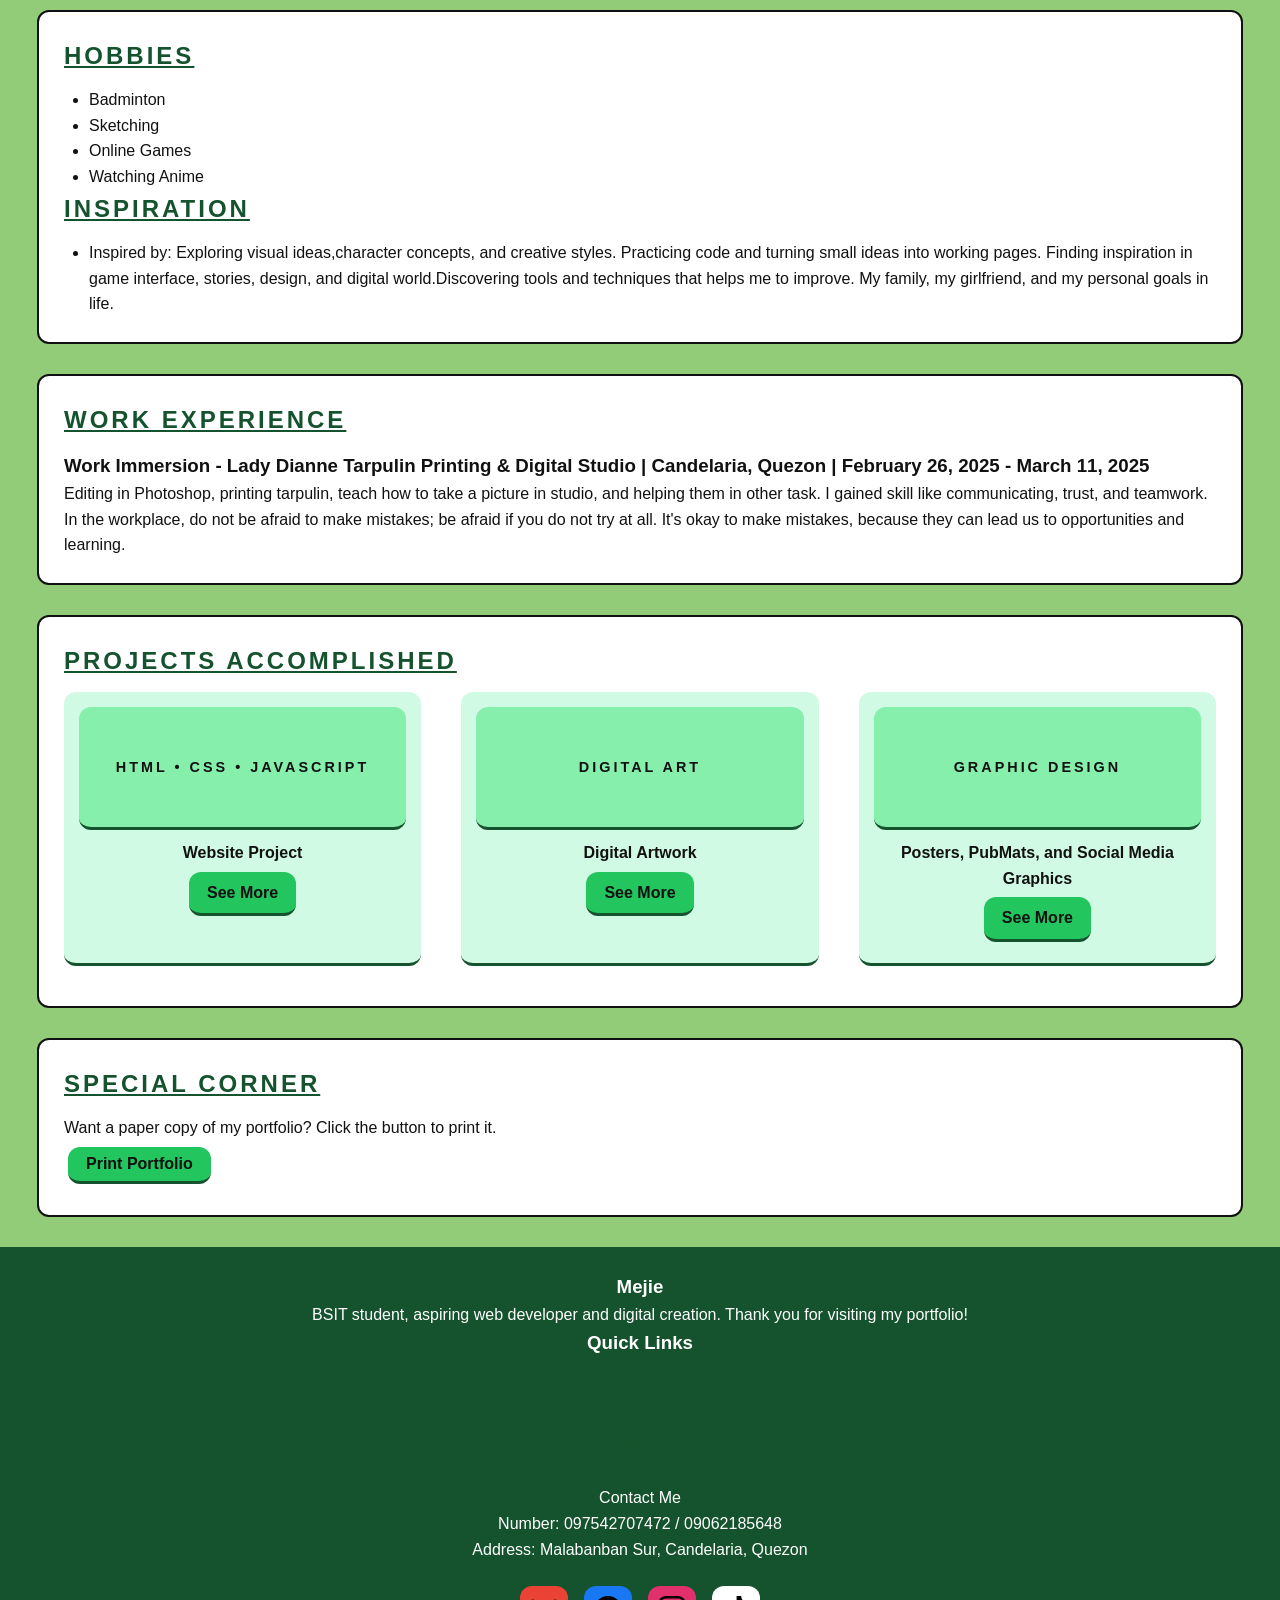
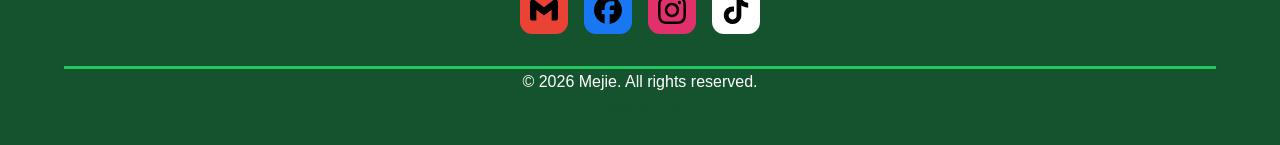
==== commit dd0b8ae2: "Enhance education details and footer layout Updated education section with detailed school informati" ====
--- a/index.html
+++ b/index.html
@@ -56,19 +56,44 @@
       <li>C++, C#, and Python</li>
       <li>HTML, CSS, and basic JavaScript to create page layouts, responsive design, navigation, and user-friendly interfaces.</li>
       <li>Adobe Illustrator and Figma to create a custom icons, interactive UI/UX wireframe,prototyping, creative concepts, digital illustration, visual composition, and color.</li>
-      <li>Adobe Illustrator and Figma to create a custom icons, interactive UI/UX wireframe,prototyping, creative concepts, digital illustration, visual composition, and color.</li>
+      <li>Canva to create a graphic design, posters, and pubmats.</li>
     </ul>
   </div>
 
   <div class="card" id="education">
     <h2>Education</h2>
-    <table border="1">
-      <tr><th>School</th><th>School Level</th><th>Course/Strand</th><th>Address</th><th>Year</th></tr>
-      <tr><td>College of Sciences, Technology, and Communication Inc.</td><td>College</td><td>BS Information Technology</td><td>Sariaya,Quezon</td><td>ONGOING | 2025 - Present</td></tr>
-      <tr><td>Tayabas Western Academy</td><td>Senior High School</td><td>STEM</td><td>Candelaria, Quezon</td><td>2025</td></tr>
-      <tr><td>Tayabas Western Academy</td><td>Junior High School</td><td>NA</td><td>Candelaria, Quezon</td><td>2023</td></tr>
-      <tr><td>Candelaria Elementary School-Main</td><td>Elementary</td><td>NA</td><td>Candelaria, Quezon</td><td>2019</td></tr>
-    </table>
+    <h4>College</h4>
+    <table border="1">
+      <tr><th>School</th><td>College of Sciences, Technology, and Communication Inc.</td></tr>
+      <tr><th>Course/Strand</th><td>BS Information Technology</td></tr>
+      <tr><th>Address</th><td>Sariaya,Quezon</td></tr>
+      <tr><th>Year</th><td>ONGOING | 2025 - Present</td></tr>
+    </table>
+    <br>
+    <h4>Senior High School</h4>
+    <table border="1">
+      <tr><th>School</th><td>Tayabas Western Academy</td></tr>
+      <tr><th>Course/Strand</th><td>STEM</td></tr>
+      <tr><th>Address</th><td>Candelaria, Quezon</td></tr>
+      <tr><th>Year</th><td>2025</td></tr>
+    </table>
+    <br>
+    <h4>Junio High School</h4>
+    <table border="1">
+      <tr><th>School</th><td>Tayabas Western Academy</td></tr>
+      <tr><th>Course/Strand</th><td>N/A</td></tr>
+      <tr><th>Address</th><td>Candelaria,Quezon</td></tr>
+      <tr><th>Year</th><td>2023</td></tr>
+    </table>
+    <br>
+    <h4>Elementary</h4>
+    <table border="1">
+      <tr><th>School</th><td>Candelaria Elementary School-Main</td></tr>
+      <tr><th>Course/Strand</th><td>N/A</td></tr>
+      <tr><th>Address</th><td>Candelaria,Quezon</td></tr>
+      <tr><th>Year</th><td>2019</td></tr>
+    </table>
+    <br> 
   </div>
 
   <div class="card" id="awards">
@@ -141,11 +166,29 @@
     <button class="btn" onclick="printPage()">Print Portfolio</button>
   </div>
 
-  <div id="footer">
-    <h2 id="contact">Contact Me</h2>
-    <p>Number: 097542707472 / 09062185648</p>
-    <div class="social">
-      <a href="herreramejherry147@gmail.com" target="_blank">
+<div id="footer">
+  <div class="footcols">
+      <div class="footcol">
+        <h3>Mejie</h3>
+        <p>BSIT student, aspiring web developer and digital creation. Thank you for visiting my portfolio!</p>
+      </div>
+      <div class="footcol">
+        <h3>Quick Links</h3>
+        <a href="#home">Home</a><br>
+        <a href="#about">About</a><br>
+        <a href="#skills">Skills</a><br>
+        <a href="#education">Education</a><br>
+        <a href="#projects">Projects</a>
+      </div>
+    <div class="footcol" id="contact">
+      <h3">Contact Me</h3>
+      <p>Number: 097542707472 / 09062185648</p>
+      <p>Address: Malabanban Sur, Candelaria, Quezon</p>
+    </div>
+  </div>
+  
+  <div class="social">
+      <a href="mailto:herreramejherry147@gmail.com" target="_blank">
         <img class="icon-email" src="
           gmail.svg" alt="Email">
       </a>
@@ -158,10 +201,12 @@
       <a href="https://www.tiktok.com/@mejjiieee?_r=1&_t=ZS-9B745fjl1ul" target="_blank">
         <img class="icon-tt" src="tiktok.svg" alt="TikTok">
       </a>
-    </div>
+  </div>
+  
     <hr>
     <p>&copy; 2026 Mejie. All rights reserved.</p>
-  </div>
+    <a href="#home">Back to top</a>
+</div>
 
   <div id="themeStyle"></div>
   <script src="script.js"></script>
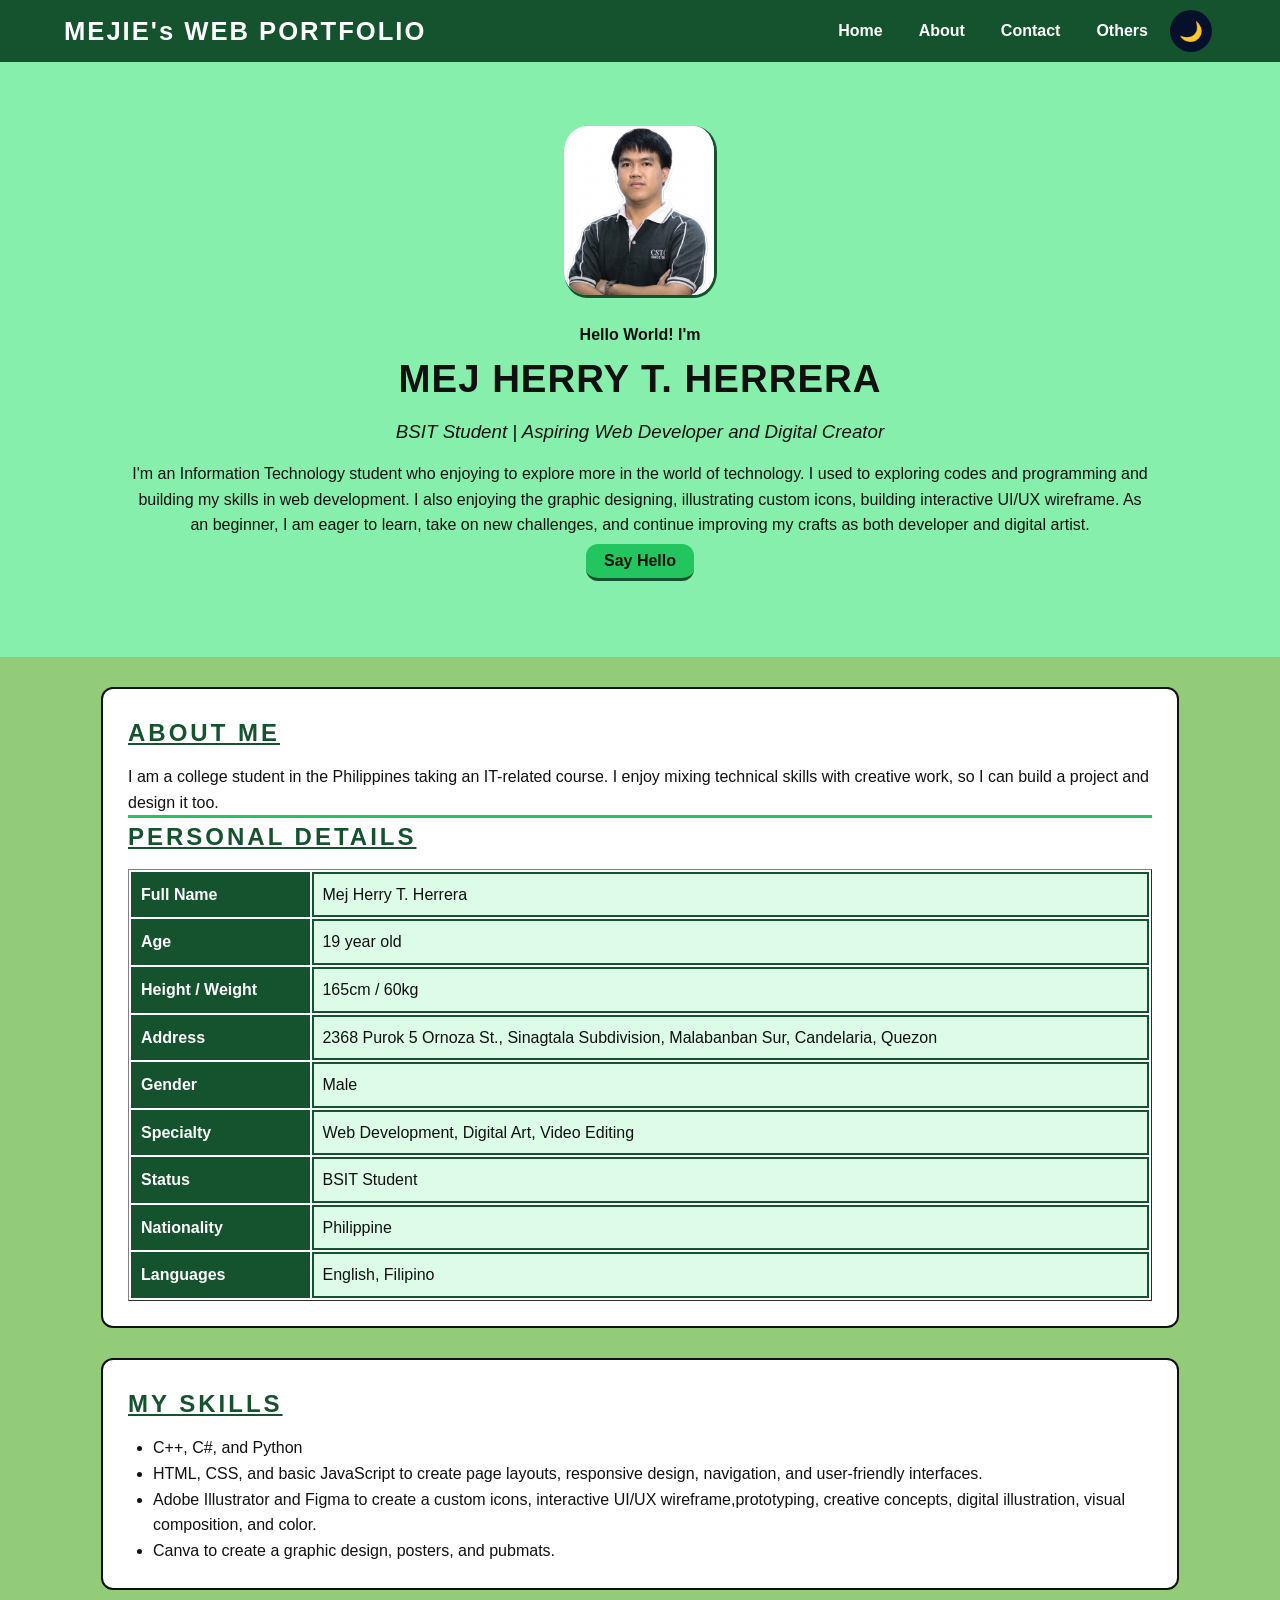
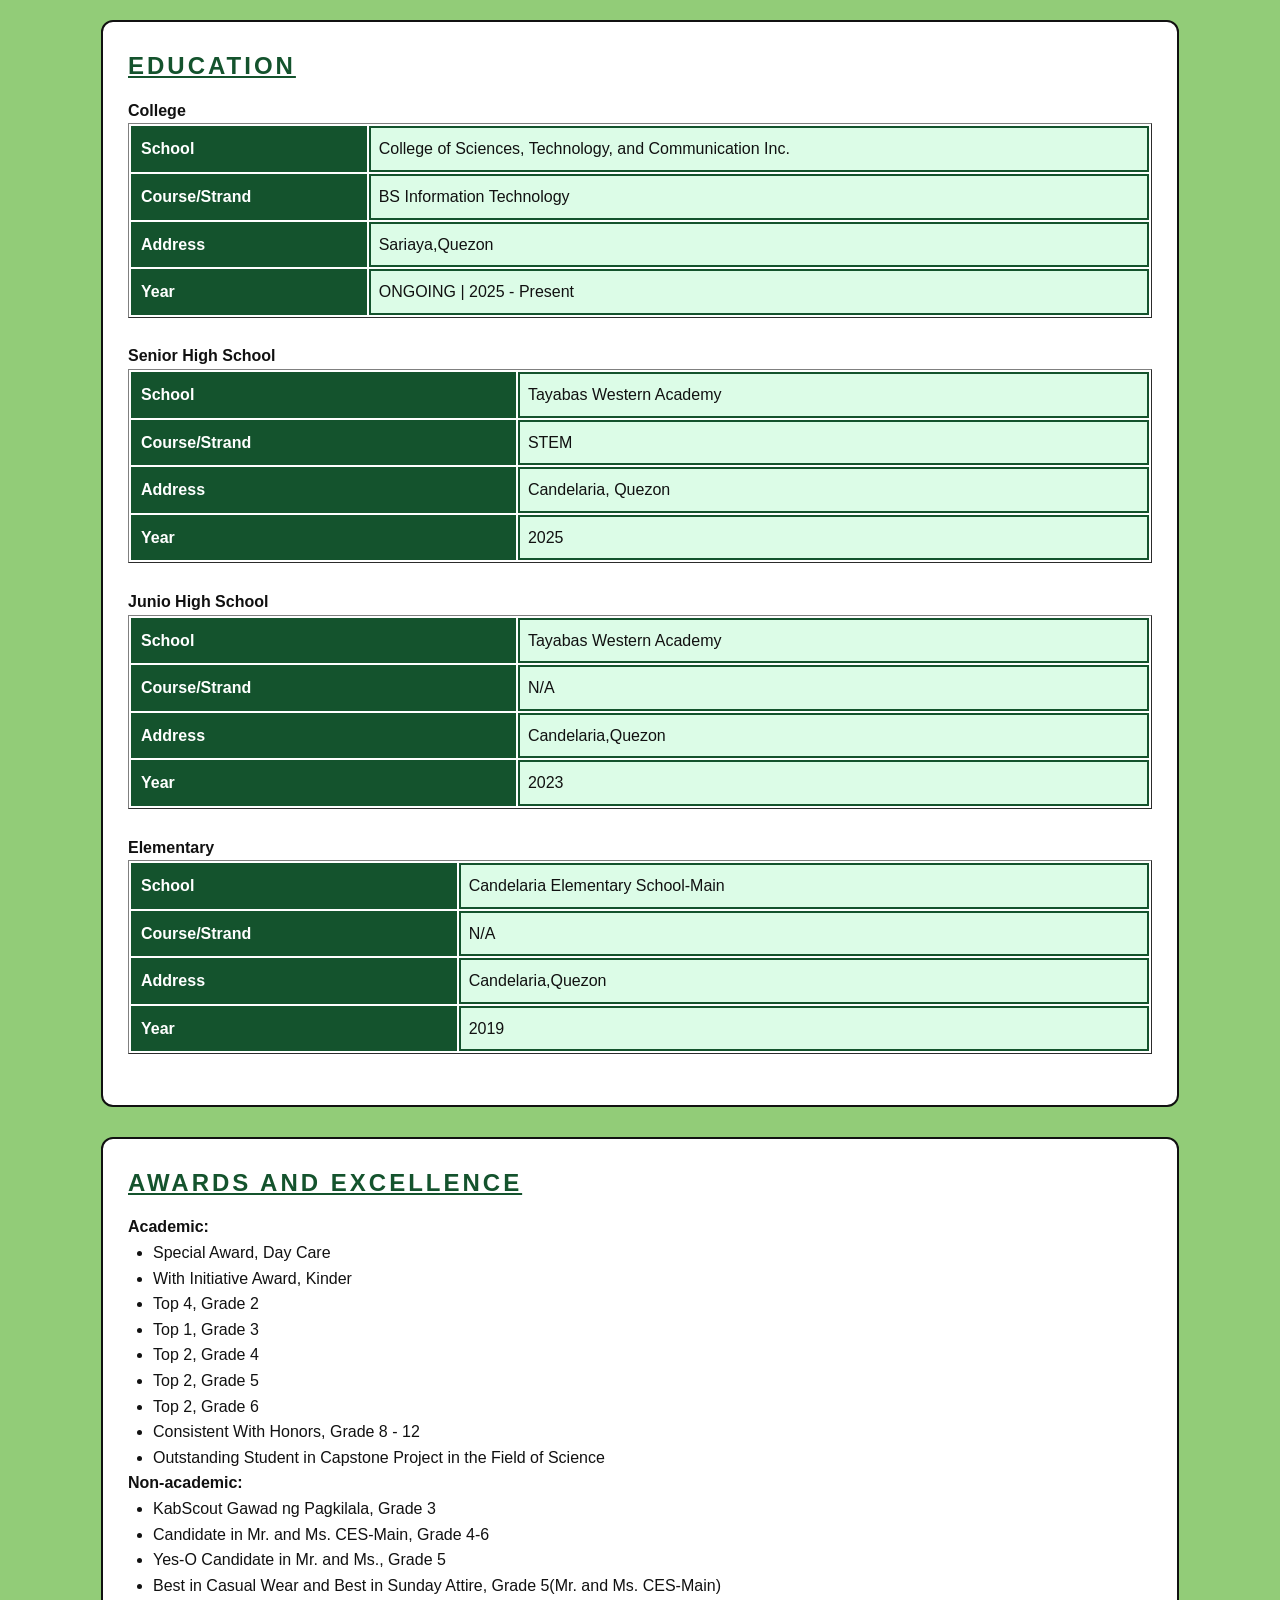
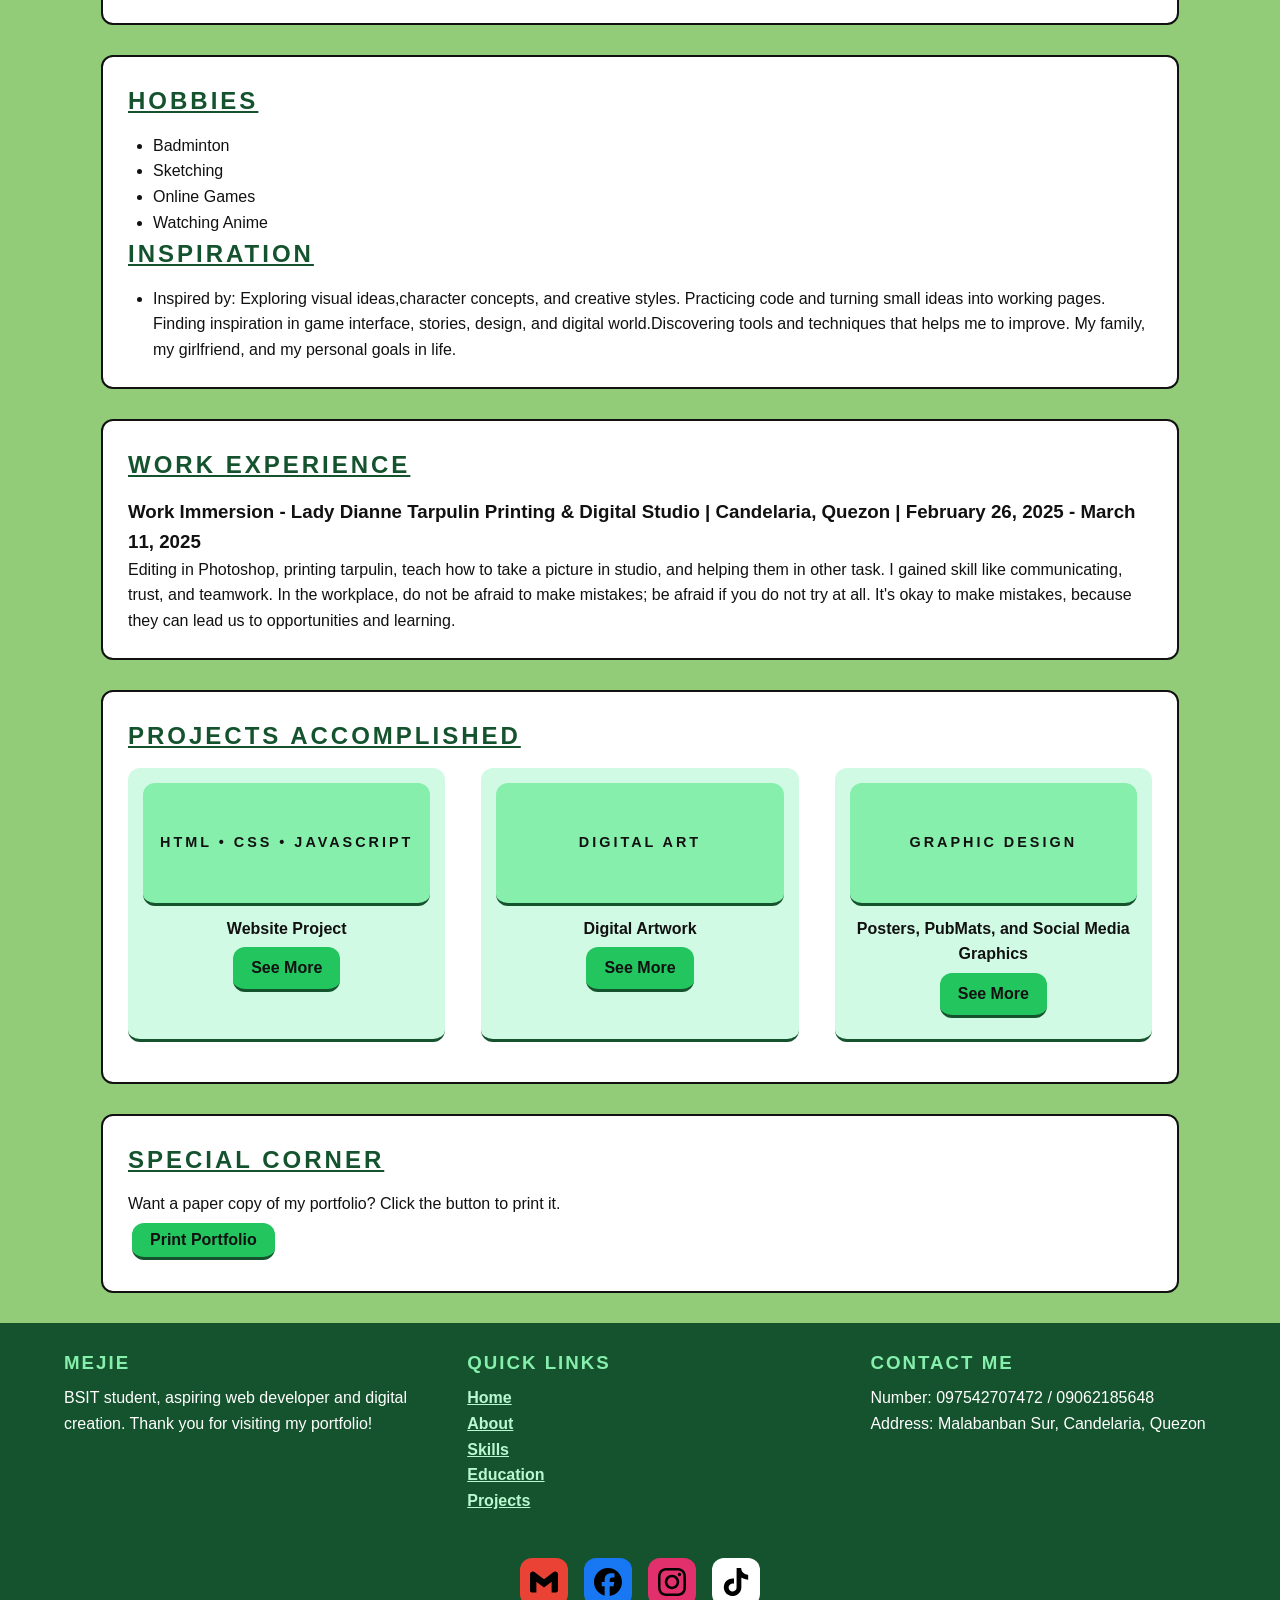
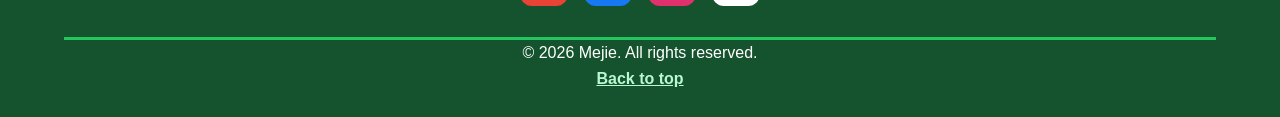
==== commit a2f80073: "Update index.html" ====
--- a/index.html
+++ b/index.html
@@ -181,7 +181,7 @@
         <a href="#projects">Projects</a>
       </div>
     <div class="footcol" id="contact">
-      <h3">Contact Me</h3>
+      <h3>Contact Me</h3>
       <p>Number: 097542707472 / 09062185648</p>
       <p>Address: Malabanban Sur, Candelaria, Quezon</p>
     </div>
--- a/style.css
+++ b/style.css
@@ -8,7 +8,7 @@
   font-family: 'Trebuchet MS', Arial, sans-serif; 
   background-color: #92cc78; 
   color: #111111; 
-  line-height: 1.6; 
+  line-height: 1.6;
 }
 
 a { 
@@ -22,12 +22,6 @@
   margin: 0 0 12px 0; 
   text-transform: uppercase; 
   letter-spacing: 3px; 
-}
-
-#contact{
-  text-align: center;
-  color: #ffffff;
-  text-decoration: none;
 }
 
 hr {
@@ -169,7 +163,7 @@
 
 .avatar { 
   width: 150px; 
-  height: 150px; 
+  height: auto; 
   border-radius: 15%; 
   border: none; 
   margin: 0 auto 15px auto; 
@@ -182,11 +176,11 @@
 
 .avatar:hover {
   width: 165px;
-  height: 165px;
+  height: auto;
 }
 
 .card { 
-  width: 90%; 
+  width: auto; 
   margin: 30px auto; 
   padding: 25px; 
   background-color: #ffffff; 
@@ -252,6 +246,29 @@
   padding: 25px 5%; 
 }
 
+#footer a {
+  color: #bbf7d0;
+}
+
+#footer h3 {
+  color: #86efac;
+  text-transform: uppercase;
+  letter-spacing: 2px;
+  margin-bottom: 8px;
+}
+
+.footcols {
+  display: flex;
+  flex-wrap: wrap;
+  justify-content: space-between;
+  text-align: left;
+}
+
+.footcol {
+  width: 30%;
+  margin-bottom: 20px;
+}
+
 .work { 
   display: flex; flex-direction: column; 
 }
@@ -316,13 +333,39 @@
   border-radius: 10px;  
 }
 
+@media (min-width: 1200px) {
+  .card { width: 80%; margin: 30px auto; }
+  #home { padding: 70px 10%; }
+}
+
+@media (max-width: 1024px) {
+  .item { width: 48%; }
+  .footcol { width: 48%; }
+  #home h1 { font-size: 2rem; }
+}
+ 
+@media (max-width: 768px) {
+  #home { padding: 40px 5%; }
+  .card { padding: 18px; }
+}
+ 
 @media (max-width: 700px) {
   body { font-size: 0.85rem; }
   #navbar { flex-direction: column; }
+  .logo { font-size: 1.2rem; text-align: center; margin-bottom: 6px; }
   .menu { justify-content: center; }
+  .menu a, .menubtn { padding: 10px 12px; margin: 2px; }
   .item { width: 100%; }
+  .footcol { width: 100%; text-align: center; }
   #home h1 { font-size: 1.7rem; }
-  .card { padding: 15px; }
+  .avatar-box { width: 140px; height: 140px; }
+  .avatar { width: 120px; }
+  .avatar:hover { width: 132px; }
+  .card { padding: 15px; margin: 20px 4%; }
   th, td { padding: 4px; font-size: 0.8rem; }
-  .bigph { height: 250px; }
-}
+}
+ 
+@media (max-width: 360px) {
+  th, td { padding: 3px; font-size: 0.7rem; }
+  .menu a, .menubtn { padding: 8px; }
+}
